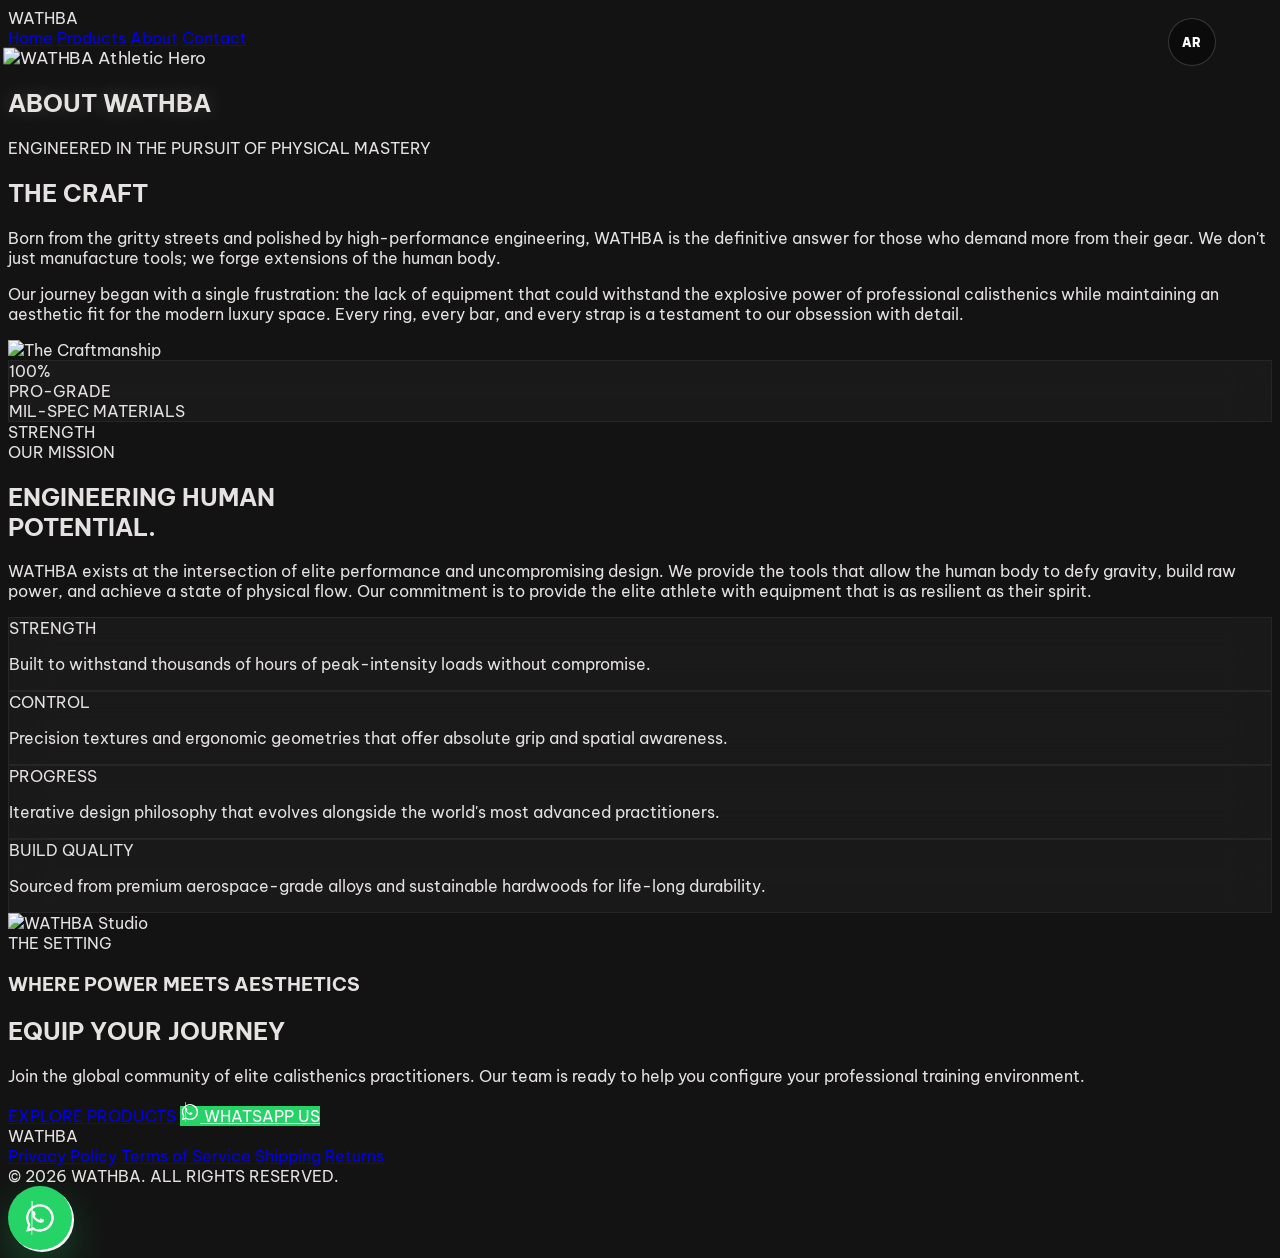
==== about.html @ 5821f899 "Unify navigation language button WhatsApp and mobile menu" ====
<!DOCTYPE html>

<html class="dark" lang="en">

<head>
    <meta charset="utf-8" />
    <meta content="width=device-width, initial-scale=1.0" name="viewport" />
    <title>About WATHBA | Elite Calisthenics Engineering</title>
    <script src="https://cdn.tailwindcss.com?plugins=forms,container-queries"></script>
    <link href="https://fonts.googleapis.com" rel="preconnect" />
    <link crossorigin="" href="https://fonts.gstatic.com" rel="preconnect" />
    <link
        href="https://fonts.googleapis.com/css2?family=Anton&amp;family=Be+Vietnam+Pro:wght@400;500;700&amp;display=swap"
        rel="stylesheet" />
    <link
        href="https://fonts.googleapis.com/css2?family=Material+Symbols+Outlined:wght,FILL@100..700,0..1&amp;display=swap"
        rel="stylesheet" />
    <link
        href="https://fonts.googleapis.com/css2?family=Material+Symbols+Outlined:wght,FILL@100..700,0..1&amp;display=swap"
        rel="stylesheet" />
    <script id="tailwind-config">
        tailwind.config = {
            darkMode: "class",
            theme: {
                extend: {
                    "colors": {
                        "surface-tint": "#c6c6c7",
                        "surface-container": "#20201f",
                        "outline-variant": "#444748",
                        "on-background": "#e5e2e1",
                        "inverse-on-surface": "#313030",
                        "error": "#ffb4ab",
                        "on-surface-variant": "#c4c7c8",
                        "tertiary-fixed": "#66ff8e",
                        "secondary": "#c9c6c5",
                        "primary-fixed-dim": "#c6c6c7",
                        "primary-container": "#e2e2e2",
                        "on-primary-fixed-variant": "#454747",
                        "outline": "#8e9192",
                        "on-primary-fixed": "#1a1c1c",
                        "on-tertiary-fixed": "#002109",
                        "primary": "#ffffff",
                        "on-tertiary": "#003915",
                        "surface-dim": "#131313",
                        "on-primary-container": "#636565",
                        "surface-container-highest": "#353535",
                        "surface-bright": "#393939",
                        "on-secondary-fixed": "#1c1b1b",
                        "surface-container-high": "#2a2a2a",
                        "on-primary": "#2f3131",
                        "on-error": "#690005",
                        "error-container": "#93000a",
                        "surface-container-lowest": "#0e0e0e",
                        "surface": "#131313",
                        "on-secondary-fixed-variant": "#474646",
                        "on-secondary": "#313030",
                        "on-surface": "#e5e2e1",
                        "inverse-surface": "#e5e2e1",
                        "primary-fixed": "#e2e2e2",
                        "on-tertiary-container": "#007433",
                        "tertiary-fixed-dim": "#3de273",
                        "surface-variant": "#353535",
                        "tertiary": "#ffffff",
                        "surface-container-low": "#1c1b1b",
                        "on-secondary-container": "#bab8b7",
                        "secondary-fixed-dim": "#c9c6c5",
                        "on-error-container": "#ffdad6",
                        "secondary-fixed": "#e5e2e1",
                        "on-tertiary-fixed-variant": "#005322",
                        "background": "#131313",
                        "tertiary-container": "#66ff8e",
                        "secondary-container": "#4a4949",
                        "inverse-primary": "#5d5f5f"
                    },
                    "borderRadius": {
                        "DEFAULT": "0.25rem",
                        "lg": "0.5rem",
                        "xl": "0.75rem",
                        "full": "9999px"
                    },
                    "spacing": {
                        "container-max": "1440px",
                        "margin-desktop": "64px",
                        "unit": "8px",
                        "gutter": "24px",
                        "margin-mobile": "20px"
                    },
                    "fontFamily": {
                        "headline-lg": ["Anton"],
                        "display-hero": ["Anton"],
                        "body-md": ["Be Vietnam Pro"],
                        "label-caps": ["Be Vietnam Pro"],
                        "headline-md": ["Anton"],
                        "headline-lg-mobile": ["Anton"],
                        "body-lg": ["Be Vietnam Pro"],
                        "arabic-support": ["Be Vietnam Pro"]
                    },
                    "fontSize": {
                        "headline-lg": ["64px", { "lineHeight": "72px", "letterSpacing": "-0.01em", "fontWeight": "400" }],
                        "display-hero": ["120px", { "lineHeight": "110px", "letterSpacing": "-0.02em", "fontWeight": "400" }],
                        "body-md": ["16px", { "lineHeight": "24px", "fontWeight": "400" }],
                        "label-caps": ["12px", { "lineHeight": "16px", "letterSpacing": "0.1em", "fontWeight": "700" }],
                        "headline-md": ["32px", { "lineHeight": "40px", "letterSpacing": "0em", "fontWeight": "400" }],
                        "headline-lg-mobile": ["48px", { "lineHeight": "52px", "letterSpacing": "-0.01em", "fontWeight": "400" }],
                        "body-lg": ["18px", { "lineHeight": "28px", "fontWeight": "400" }],
                        "arabic-support": ["18px", { "lineHeight": "32px", "fontWeight": "500" }]
                    }
                },
            },
        }
    </script>
    <style>
        .material-symbols-outlined {
            font-variation-settings: 'FILL' 0, 'wght' 400, 'GRAD' 0, 'opsz' 24;
        }

        body {
            background-color: #131313;
            color: #e5e2e1;
            font-family: 'Be Vietnam Pro', sans-serif;
            overflow-x: hidden;
        }

        .glass-panel {
            background: rgba(255, 255, 255, 0.03);
            backdrop-filter: blur(20px);
            border: 1px solid rgba(255, 255, 255, 0.05);
        }

        .text-glow {
            text-shadow: 0 0 20px rgba(255, 255, 255, 0.2);
        }

        .reveal {
            opacity: 0;
            transform: translateY(30px);
            transition: all 0.8s cubic-bezier(0.16, 1, 0.3, 1);
        }

        .reveal.active {
            opacity: 1;
            transform: translateY(0);
        }
    </style>
<!-- WATHBA_GLOBAL_UI_START -->
<style id="wathba-global-ui-fix">
  .wathba-top-tools {
    position: fixed;
    top: 18px;
    right: 64px;
    z-index: 100000;
    display: flex;
    align-items: center;
    gap: 12px;
  }

  .wathba-lang-btn,
  .wathba-menu-toggle {
    min-width: 48px;
    height: 48px;
    border-radius: 999px;
    border: 1px solid rgba(255,255,255,0.18);
    background: rgba(10,10,10,0.78);
    color: #ffffff;
    backdrop-filter: blur(16px);
    display: inline-flex;
    align-items: center;
    justify-content: center;
    font-family: "Be Vietnam Pro", sans-serif;
    font-size: 12px;
    font-weight: 900;
    letter-spacing: 0.1em;
    cursor: pointer;
    transition: 0.25s;
  }

  .wathba-lang-btn:hover,
  .wathba-menu-toggle:hover {
    background: #ffffff;
    color: #000000;
    transform: translateY(-2px);
  }

  .wathba-menu-toggle {
    display: none;
  }

  .wathba-mobile-menu {
    position: fixed;
    top: 82px;
    left: 16px;
    right: 16px;
    z-index: 99999;
    display: none;
    flex-direction: column;
    gap: 8px;
    padding: 16px;
    border-radius: 18px;
    background: rgba(7,7,7,0.96);
    border: 1px solid rgba(255,255,255,0.14);
    backdrop-filter: blur(20px);
    box-shadow: 0 24px 80px rgba(0,0,0,0.45);
  }

  .wathba-mobile-menu.open {
    display: flex;
  }

  .wathba-mobile-menu a {
    padding: 14px 16px;
    border-radius: 12px;
    color: #ffffff;
    text-decoration: none;
    font-family: "Be Vietnam Pro", sans-serif;
    font-weight: 900;
    letter-spacing: 0.12em;
    text-transform: uppercase;
    border: 1px solid rgba(255,255,255,0.08);
  }

  .wathba-mobile-menu a:hover {
    background: #ffffff;
    color: #000000;
  }

  .wathba-wa-svg {
    width: 1.25em;
    height: 1.25em;
    fill: currentColor;
    display: inline-block;
    flex: 0 0 auto;
  }

  a[href*="wa.me"] {
    background: #25D366 !important;
    color: #ffffff !important;
  }

  a[href*="wa.me"]:hover {
    filter: brightness(1.04);
  }

  a.fixed[href*="wa.me"],
  .fixed a[href*="wa.me"] {
    width: 64px !important;
    height: 64px !important;
    min-width: 64px !important;
    padding: 0 !important;
    border-radius: 999px !important;
    display: inline-flex !important;
    align-items: center !important;
    justify-content: center !important;
    box-shadow: 2px 2px 0 #ffffff, 0 18px 45px rgba(37, 211, 102, 0.30) !important;
  }

  a.fixed[href*="wa.me"] .wathba-wa-svg,
  .fixed a[href*="wa.me"] .wathba-wa-svg {
    width: 34px;
    height: 34px;
  }

  @media (max-width: 767px) {
    .wathba-top-tools {
      top: 16px;
      right: 18px;
      gap: 8px;
    }

    .wathba-lang-btn,
    .wathba-menu-toggle {
      min-width: 46px;
      height: 46px;
    }

    .wathba-menu-toggle {
      display: inline-flex;
    }

    nav [class*="px-margin-desktop"],
    header [class*="px-margin-desktop"],
    nav [class*="px-16"],
    header [class*="px-16"] {
      padding-left: 20px !important;
      padding-right: 120px !important;
    }

    nav [class*="text-headline-md"],
    header [class*="text-headline-md"] {
      font-size: 26px !important;
      line-height: 34px !important;
    }

    a.fixed[href*="wa.me"],
    .fixed a[href*="wa.me"] {
      width: 58px !important;
      height: 58px !important;
      min-width: 58px !important;
      right: 18px !important;
      bottom: 18px !important;
    }

    a.fixed[href*="wa.me"] .wathba-wa-svg,
    .fixed a[href*="wa.me"] .wathba-wa-svg {
      width: 31px;
      height: 31px;
    }
  }
</style>
<!-- WATHBA_GLOBAL_UI_END -->
</head>

<body class="bg-background text-on-background selection:bg-primary selection:text-on-primary">
<!-- WATHBA_GLOBAL_UI_START -->
<div class="wathba-top-tools">
  <button class="wathba-lang-btn" type="button">AR</button>
  <button class="wathba-menu-toggle" type="button" aria-label="Open menu">
    <span class="material-symbols-outlined">menu</span>
  </button>
</div>

<div class="wathba-mobile-menu" id="wathbaMobileMenu">
  <a href="index.html">Home</a>
  <a href="products.html">Products</a>
  <a href="about.html">About</a>
  <a href="contact.html">Contact</a>
</div>
<!-- WATHBA_GLOBAL_UI_END -->
    <!-- TopNavBar -->
    <header
        class="fixed top-0 w-full z-50 bg-surface/80 dark:bg-surface/80 backdrop-blur-xl border-b border-outline-variant/10">
        <div class="flex justify-between items-center px-16 h-20 w-full max-w-container-max mx-auto">
            <div class="font-headline-md text-headline-md text-primary tracking-tighter uppercase">WATHBA</div>
            <nav class="hidden md:flex gap-8 items-center">
                <a class="text-on-surface-variant font-medium hover:text-primary transition-colors duration-300"
                    href="index.html">Home</a>
                <a class="text-on-surface-variant font-medium hover:text-primary transition-colors duration-300"
                    href="products.html">Products</a>
                <a class="text-primary font-bold border-b-2 border-primary pb-1 hover:text-primary transition-colors duration-300"
                    href="about.html">About</a>
                <a class="text-on-surface-variant font-medium hover:text-primary transition-colors duration-300"
                    href="contact.html">Contact</a>
            </nav>
            <div class="flex items-center gap-4">
                
            </div>
        </div>
    </header>
    <main class="pt-20">
        <!-- Section 1: Hero -->
        <section class="relative h-screen flex items-center justify-center overflow-hidden">
            <div class="absolute inset-0 z-0">
                <img alt="WATHBA Athletic Hero" class="w-full h-full object-cover grayscale opacity-60 scale-105"
                    data-alt="A high-contrast cinematic photograph of a muscular athlete's hands gripping professional wooden calisthenics rings. The lighting is dramatic and moody, focusing on the tension in the forearms and the texture of the premium wood. The background is a dark, minimalist professional studio with deep shadows and soft highlights, reflecting a luxury sports-tech aesthetic with a monochromatic palette."
                    src="https://lh3.googleusercontent.com/aida-public/[base64]" />
                <div class="absolute inset-0 bg-gradient-to-b from-transparent via-background/40 to-background"></div>
            </div>
            <div class="relative z-10 text-center px-6">
                <h1
                    class="font-display-hero text-display-hero text-primary uppercase leading-none tracking-tighter text-glow reveal">
                    ABOUT WATHBA
                </h1>
                <p
                    class="font-label-caps text-label-caps text-on-surface-variant mt-8 tracking-[0.3em] reveal delay-200">
                    ENGINEERED IN THE PURSUIT OF PHYSICAL MASTERY
                </p>
            </div>
        </section>
        <!-- Section 2: Brand Story -->
        <section class="py-32 px-16 max-w-container-max mx-auto">
            <div class="grid md:grid-cols-12 gap-16 items-center">
                <div class="md:col-span-5 reveal">
                    <h2 class="font-headline-lg text-headline-lg text-primary uppercase mb-8">THE CRAFT</h2>
                    <p class="font-body-lg text-body-lg text-on-surface-variant leading-relaxed">
                        Born from the gritty streets and polished by high-performance engineering, WATHBA is the
                        definitive answer for those who demand more from their gear. We don't just manufacture tools; we
                        forge extensions of the human body.
                    </p>
                    <p class="font-body-md text-body-md text-on-surface-variant mt-6 leading-relaxed opacity-80">
                        Our journey began with a single frustration: the lack of equipment that could withstand the
                        explosive power of professional calisthenics while maintaining an aesthetic fit for the modern
                        luxury space. Every ring, every bar, and every strap is a testament to our obsession with
                        detail.
                    </p>
                </div>
                <div class="md:col-span-7 relative reveal delay-300">
                    <div
                        class="aspect-[4/3] bg-surface-container-low overflow-hidden rounded-xl border border-outline-variant/20">
                        <img alt="The Craftmanship" class="w-full h-full object-cover grayscale"
                            data-alt="An extreme close-up of a high-end calisthenics pull-up bar showing the intricate knurling on the steel surface. The lighting is sharp, highlighting the metallic texture and the precision of the manufacturing. The background is a blurred, dark industrial studio space with a high-key focus on the industrial design and the premium quality of the materials used in WATHBA gear."
                            src="https://lh3.googleusercontent.com/aida-public/[base64]" />
                    </div>
                    <!-- Data Block Overlay -->
                    <div class="absolute -bottom-8 -left-8 glass-panel p-8 rounded-xl reveal delay-500">
                        <div class="font-headline-md text-headline-md text-primary leading-tight">100%<br />PRO-GRADE
                        </div>
                        <div class="font-label-caps text-label-caps text-on-surface-variant mt-2 uppercase">MIL-SPEC
                            MATERIALS</div>
                    </div>
                </div>
            </div>
        </section>
        <!-- Section 3: Mission -->
        <section class="bg-surface-container-lowest py-40 overflow-hidden">
            <div class="max-w-container-max mx-auto px-16 relative">
                <div class="absolute -right-20 top-1/2 -translate-y-1/2 opacity-5 pointer-events-none">
                    <span
                        class="font-display-hero text-display-hero text-primary leading-none select-none">STRENGTH</span>
                </div>
                <div class="max-w-3xl reveal">
                    <span class="font-label-caps text-label-caps text-primary mb-4 block">OUR MISSION</span>
                    <h2 class="font-headline-lg text-headline-lg text-primary uppercase leading-tight mb-12">
                        ENGINEERING HUMAN <br /> POTENTIAL.
                    </h2>
                    <div class="h-1 w-24 bg-primary mb-12"></div>
                    <p class="font-body-lg text-body-lg text-on-surface leading-loose">
                        WATHBA exists at the intersection of elite performance and uncompromising design. We provide the
                        tools that allow the human body to defy gravity, build raw power, and achieve a state of
                        physical flow. Our commitment is to provide the elite athlete with equipment that is as
                        resilient as their spirit.
                    </p>
                </div>
            </div>
        </section>
        <!-- Section 4: Core Values -->
        <section class="py-32 px-16 max-w-container-max mx-auto">
            <div class="grid grid-cols-1 md:grid-cols-2 lg:grid-cols-4 gap-6">
                <!-- Strength -->
                <div class="glass-panel p-10 flex flex-col justify-between min-h-[320px] reveal">
                    <div class="font-headline-md text-headline-md text-primary uppercase">STRENGTH</div>
                    <p class="font-body-md text-body-md text-on-surface-variant">Built to withstand thousands of hours
                        of peak-intensity loads without compromise.</p>
                </div>
                <!-- Control -->
                <div class="glass-panel p-10 flex flex-col justify-between min-h-[320px] reveal delay-100">
                    <div class="font-headline-md text-headline-md text-primary uppercase">CONTROL</div>
                    <p class="font-body-md text-body-md text-on-surface-variant">Precision textures and ergonomic
                        geometries that offer absolute grip and spatial awareness.</p>
                </div>
                <!-- Progress -->
                <div class="glass-panel p-10 flex flex-col justify-between min-h-[320px] reveal delay-200">
                    <div class="font-headline-md text-headline-md text-primary uppercase">PROGRESS</div>
                    <p class="font-body-md text-body-md text-on-surface-variant">Iterative design philosophy that
                        evolves alongside the world's most advanced practitioners.</p>
                </div>
                <!-- Build Quality -->
                <div class="glass-panel p-10 flex flex-col justify-between min-h-[320px] reveal delay-300">
                    <div class="font-headline-md text-headline-md text-primary uppercase">BUILD QUALITY</div>
                    <p class="font-body-md text-body-md text-on-surface-variant">Sourced from premium aerospace-grade
                        alloys and sustainable hardwoods for life-long durability.</p>
                </div>
            </div>
        </section>
        <!-- Section 5: Visual Showcase -->
        <section class="relative py-20 px-4 md:px-0 reveal">
            <div class="w-full aspect-[21/9] overflow-hidden">
                <img alt="WATHBA Studio" class="w-full h-full object-cover grayscale brightness-50"
                    data-alt="A wide-angle editorial shot of a luxury minimalist home gym featuring WATHBA equipment. The space is constructed from raw concrete and dark wood, with floor-to-ceiling windows showing a moody cityscape at dusk. The equipment is perfectly arranged, caught in soft top-down spotlighting that creates deep shadows. The overall vibe is high-fashion, athletic, and extremely premium."
                    src="https://lh3.googleusercontent.com/aida-public/[base64]" />
                <div class="absolute inset-0 flex items-center justify-center">
                    <div class="text-center px-4">
                        <div class="font-label-caps text-label-caps text-primary tracking-[0.5em] mb-4">THE SETTING
                        </div>
                        <h3 class="font-headline-lg text-headline-lg text-primary uppercase">WHERE POWER MEETS
                            AESTHETICS</h3>
                    </div>
                </div>
            </div>
        </section>
        <!-- Section 6: Final CTA -->
        <section class="py-40 px-16 text-center max-w-container-max mx-auto reveal">
            <h2 class="font-headline-lg text-headline-lg text-primary uppercase mb-6">EQUIP YOUR JOURNEY</h2>
            <p class="font-body-lg text-body-lg text-on-surface-variant mb-12 max-w-2xl mx-auto">
                Join the global community of elite calisthenics practitioners. Our team is ready to help you configure
                your professional training environment.
            </p>
            <div class="flex flex-col md:flex-row justify-center gap-6">
                <a class="bg-primary text-on-primary font-headline-md text-label-caps py-6 px-12 rounded-full uppercase transition-all hover:scale-105 active:scale-95 flex items-center justify-center gap-3"
                    href="#">
                    EXPLORE PRODUCTS
                </a>
                <a class="bg-[#25D366] text-white font-headline-md text-label-caps py-6 px-12 rounded-full uppercase transition-all hover:scale-105 active:scale-95 flex items-center justify-center gap-3"
                    href="https://wa.me/962791752349">
                    <svg class="wathba-wa-svg" viewBox="0 0 32 32" aria-hidden="true">
  <path d="M16.02 3C8.84 3 3 8.82 3 15.98c0 2.29.6 4.53 1.74 6.5L3 29l6.68-1.75c1.9 1.04 4.04 1.59 6.34 1.59h.01C23.2 28.84 29 23.02 29 15.86 29 8.82 23.19 3 16.02 3Zm0 23.64c-2.04 0-4.03-.55-5.77-1.58l-.41-.24-3.96 1.04 1.06-3.86-.27-.4a10.72 10.72 0 0 1-1.65-5.72c0-5.93 4.84-10.76 10.8-10.76 2.88 0 5.59 1.12 7.62 3.15a10.68 10.68 0 0 1 3.17 7.61c0 5.94-4.83 10.76-10.79 10.76Z"/>
  <path d="M19.11 17.29c-.29-.14-1.7-.84-1.96-.93-.26-.1-.45-.14-.64.14-.19.29-.74.93-.91 1.12-.17.19-.33.21-.62.07-.29-.14-1.21-.45-2.31-1.43-.85-.76-1.43-1.7-1.6-1.99-.17-.29-.02-.45.13-.59.13-.13.29-.33.43-.5.14-.17.19-.29.29-.48.1-.19.05-.36-.02-.5-.07-.14-.64-1.55-.88-2.12-.23-.56-.47-.48-.64-.49h-.55c-.19 0-.5.07-.76.36-.26.29-1 98-1 2.39s1.03 2.78 1.17 2.97c.14.19 2.03 3.1 4.92 4.35.69.3 1.23.48 1.65.61.69.22 1.32.19 1.82.12.56-.08 1.7-.69 1.94-1.36.24-.67.24-1.24.17-1.36-.07-.12-.26-.19-.55-.33Z"/>
</svg>
                    WHATSAPP US
                </a>
            </div>
        </section>
    </main>
    <!-- Footer -->
    <footer class="w-full border-t border-outline-variant bg-surface-container-lowest dark:bg-surface-container-lowest">
        <div class="flex flex-col items-center py-20 px-16 w-full max-w-container-max mx-auto space-y-12">
            <div class="font-headline-lg text-headline-lg text-primary uppercase">WATHBA</div>
            <div class="flex flex-wrap justify-center gap-10">
                <a class="text-on-surface-variant font-label-caps hover:text-primary transition-all active:underline uppercase"
                    href="#">Privacy Policy</a>
                <a class="text-on-surface-variant font-label-caps hover:text-primary transition-all active:underline uppercase"
                    href="#">Terms of Service</a>
                <a class="text-on-surface-variant font-label-caps hover:text-primary transition-all active:underline uppercase"
                    href="#">Shipping</a>
                <a class="text-on-surface-variant font-label-caps hover:text-primary transition-all active:underline uppercase"
                    href="#">Returns</a>
            </div>
            <div class="font-body-md text-body-md text-on-surface-variant opacity-50">
                © 2026 WATHBA. ALL RIGHTS RESERVED.
            </div>
        </div>
    </footer>
    <!-- BottomNavBar (Floating WhatsApp FAB) -->
    <div class="fixed bottom-8 right-8 z-50 flex justify-end items-center">
        <a class="bg-[#25D366] text-white p-4 rounded-full flex items-center justify-center shadow-[2px_2px_0px_white] hover:scale-110 active:scale-90 transition-all duration-200"
            href="https://wa.me/962791752349" title="Order via WhatsApp">
            <svg class="wathba-wa-svg" viewBox="0 0 32 32" aria-hidden="true">
  <path d="M16.02 3C8.84 3 3 8.82 3 15.98c0 2.29.6 4.53 1.74 6.5L3 29l6.68-1.75c1.9 1.04 4.04 1.59 6.34 1.59h.01C23.2 28.84 29 23.02 29 15.86 29 8.82 23.19 3 16.02 3Zm0 23.64c-2.04 0-4.03-.55-5.77-1.58l-.41-.24-3.96 1.04 1.06-3.86-.27-.4a10.72 10.72 0 0 1-1.65-5.72c0-5.93 4.84-10.76 10.8-10.76 2.88 0 5.59 1.12 7.62 3.15a10.68 10.68 0 0 1 3.17 7.61c0 5.94-4.83 10.76-10.79 10.76Z"/>
  <path d="M19.11 17.29c-.29-.14-1.7-.84-1.96-.93-.26-.1-.45-.14-.64.14-.19.29-.74.93-.91 1.12-.17.19-.33.21-.62.07-.29-.14-1.21-.45-2.31-1.43-.85-.76-1.43-1.7-1.6-1.99-.17-.29-.02-.45.13-.59.13-.13.29-.33.43-.5.14-.17.19-.29.29-.48.1-.19.05-.36-.02-.5-.07-.14-.64-1.55-.88-2.12-.23-.56-.47-.48-.64-.49h-.55c-.19 0-.5.07-.76.36-.26.29-1 98-1 2.39s1.03 2.78 1.17 2.97c.14.19 2.03 3.1 4.92 4.35.69.3 1.23.48 1.65.61.69.22 1.32.19 1.82.12.56-.08 1.7-.69 1.94-1.36.24-.67.24-1.24.17-1.36-.07-.12-.26-.19-.55-.33Z"/>
</svg>
        </a>
    </div>
    <script>
        // Micro-interactions and Scroll Reveal
        const observerOptions = {
            threshold: 0.1
        };

        const observer = new IntersectionObserver((entries) => {
            entries.forEach(entry => {
                if (entry.isIntersecting) {
                    entry.target.classList.add('active');
                }
            });
        }, observerOptions);

        document.querySelectorAll('.reveal').forEach(el => {
            observer.observe(el);
        });

        // Parallax effect for hero
        window.addEventListener('scroll', () => {
            const scrolled = window.pageYOffset;
            const heroImage = document.querySelector('section img');
            if (heroImage) {
                heroImage.style.transform = `translateY(${scrolled * 0.1}px) scale(1.05)`;
            }
        });
    </script>
<!-- WATHBA_GLOBAL_UI_START -->
<script id="wathba-global-ui-js">
  (function () {
    const phone = "962791752349";
    const menu = document.getElementById("wathbaMobileMenu");
    const menuBtn = document.querySelector(".wathba-menu-toggle");
    const langButtons = document.querySelectorAll(".wathba-lang-btn");

    function applyLang(lang) {
      localStorage.setItem("wathbaLang", lang);
      document.documentElement.lang = lang;
      document.documentElement.dir = lang === "ar" ? "rtl" : "ltr";
      langButtons.forEach((btn) => {
        btn.textContent = lang === "ar" ? "EN" : "AR";
      });
    }

    applyLang(localStorage.getItem("wathbaLang") || "en");

    langButtons.forEach((btn) => {
      btn.addEventListener("click", () => {
        const current = localStorage.getItem("wathbaLang") || "en";
        applyLang(current === "en" ? "ar" : "en");
      });
    });

    if (menuBtn && menu) {
      menuBtn.addEventListener("click", () => {
        menu.classList.toggle("open");
      });

      menu.querySelectorAll("a").forEach((link) => {
        link.addEventListener("click", () => menu.classList.remove("open"));
      });
    }

    document.querySelectorAll('a[href="#"]').forEach((link) => {
      const text = link.textContent.toLowerCase();
      if (text.includes("whatsapp") || text.includes("order") || text.includes("chat")) {
        link.href = "https://wa.me/" + phone;
        link.target = "_blank";
      }

      if (text.includes("browse products") || text.includes("explore products")) {
        link.href = "products.html";
      }
    });

    document.querySelectorAll("button").forEach((button) => {
      const text = button.textContent.toLowerCase();

      if (text.includes("whatsapp") || text.includes("order via whatsapp")) {
        button.addEventListener("click", () => {
          window.open("https://wa.me/" + phone, "_blank");
        });
      }

      if (text.includes("browse products") || text.includes("explore products")) {
        button.addEventListener("click", () => {
          window.location.href = "products.html";
        });
      }
    });
  })();
</script>
<!-- WATHBA_GLOBAL_UI_END -->
</body>

</html>
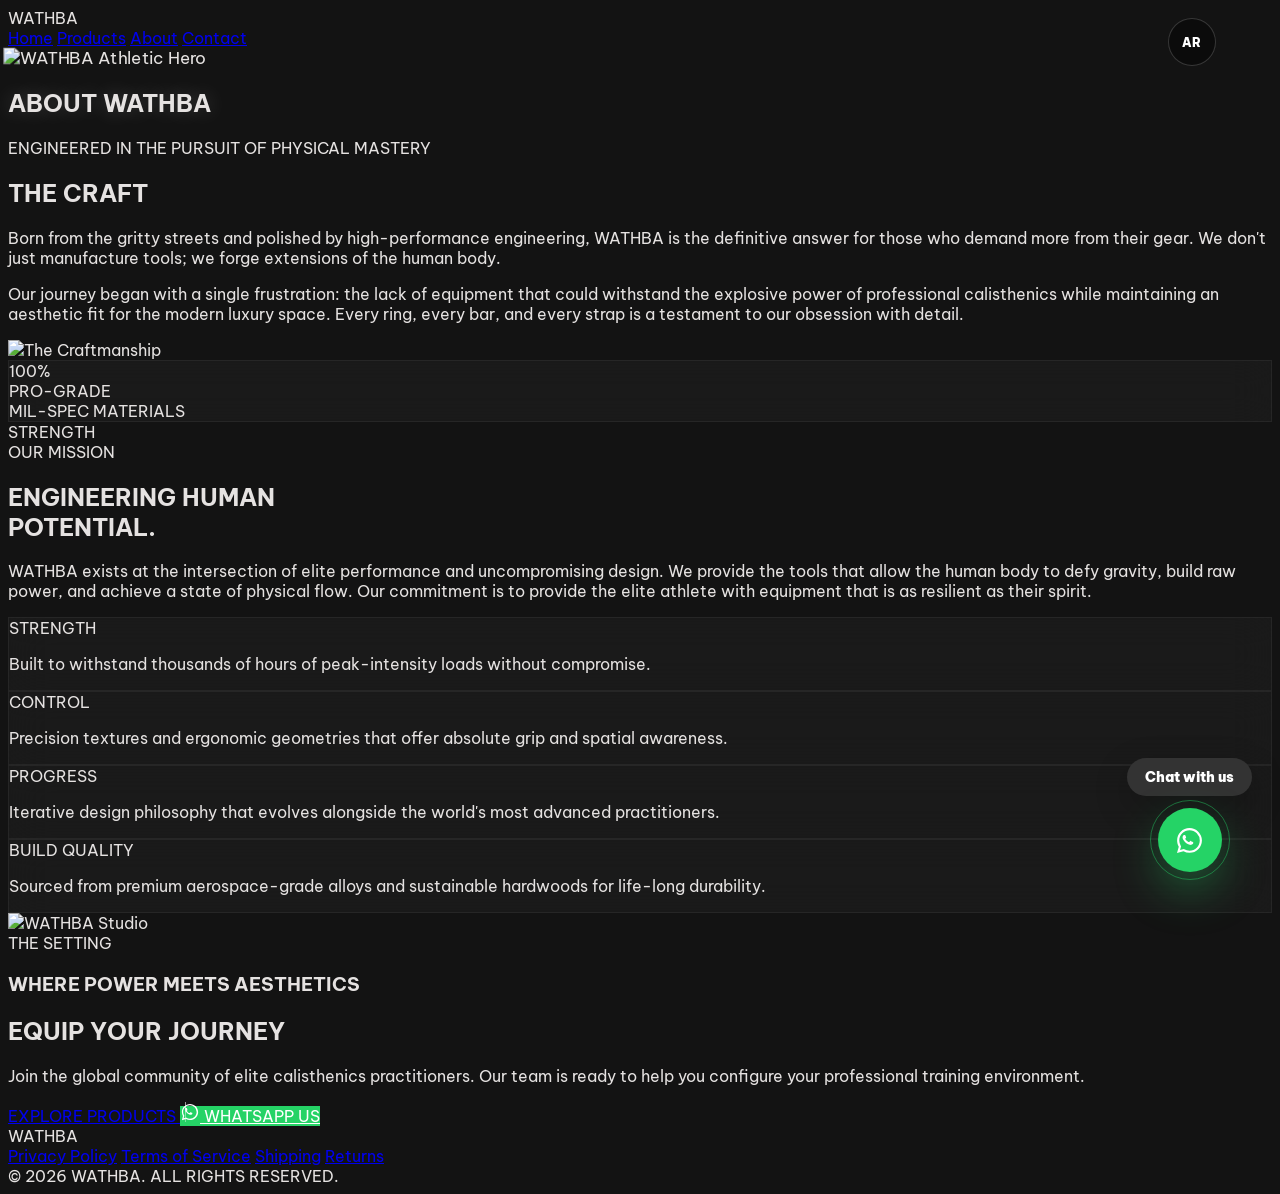
==== commit a27cc578: "Fix home hero spacing and unify WhatsApp language mobile menu" ====
--- a/about.html
+++ b/about.html
@@ -142,8 +142,25 @@
             transform: translateY(0);
         }
     </style>
+
 <!-- WATHBA_GLOBAL_UI_START -->
 <style id="wathba-global-ui-fix">
+  /* ????? ???? ?????? ?? ???? ????? */
+  body:has(#home) main {
+    padding-top: 80px !important;
+  }
+
+  body:has(#home) #home {
+    min-height: calc(100vh - 80px) !important;
+    padding-top: 30px !important;
+    padding-bottom: 60px !important;
+  }
+
+  body:has(#home) #home > .grid {
+    align-items: center !important;
+  }
+
+  /* ?? ????? ??????? */
   .wathba-top-tools {
     position: fixed;
     top: 18px;
@@ -152,6 +169,7 @@
     display: flex;
     align-items: center;
     gap: 12px;
+    direction: ltr !important;
   }
 
   .wathba-lang-btn,
@@ -223,6 +241,86 @@
     color: #000000;
   }
 
+  /* ????? ????? ?????? ??????? ??????? ??? */
+  body > a.fixed[href*="wa.me"],
+  main > a.fixed[href*="wa.me"],
+  body > div.fixed a[href*="wa.me"],
+  main > div.fixed a[href*="wa.me"] {
+    display: none !important;
+  }
+
+  /* ?? ?????? ?????? ??? ????? */
+  .whatsapp-widget {
+    position: fixed;
+    right: 28px;
+    bottom: 28px;
+    z-index: 100000;
+    display: flex;
+    flex-direction: column;
+    align-items: center;
+    gap: 12px;
+    direction: rtl;
+  }
+
+  .whatsapp-label {
+    background: #333333;
+    color: #ffffff;
+    padding: 10px 18px;
+    border-radius: 999px;
+    font-family: "Be Vietnam Pro", sans-serif;
+    font-size: 14px;
+    font-weight: 900;
+    box-shadow: 0 12px 35px rgba(0,0,0,0.22);
+    white-space: nowrap;
+  }
+
+  .whatsapp-float {
+    position: relative;
+    width: 64px;
+    height: 64px;
+    border-radius: 50%;
+    background: #25D366 !important;
+    display: flex;
+    align-items: center;
+    justify-content: center;
+    color: #ffffff !important;
+    box-shadow: 0 18px 45px rgba(37, 211, 102, 0.35);
+    transition: 0.25s;
+  }
+
+  .whatsapp-float:hover {
+    transform: translateY(-4px) scale(1.04);
+  }
+
+  .whatsapp-pulse {
+    position: absolute;
+    inset: -8px;
+    border-radius: 50%;
+    border: 1px solid rgba(37, 211, 102, 0.45);
+    animation: whatsappPulse 1.8s infinite;
+  }
+
+  .whatsapp-float svg {
+    width: 31px;
+    height: 31px;
+    fill: #ffffff;
+    position: relative;
+    z-index: 2;
+  }
+
+  @keyframes whatsappPulse {
+    0% {
+      transform: scale(0.95);
+      opacity: 0.8;
+    }
+
+    100% {
+      transform: scale(1.25);
+      opacity: 0;
+    }
+  }
+
+  /* ????? ?????? ?????? ???? ????? ???????? ??????? */
   .wathba-wa-svg {
     width: 1.25em;
     height: 1.25em;
@@ -236,30 +334,17 @@
     color: #ffffff !important;
   }
 
-  a[href*="wa.me"]:hover {
-    filter: brightness(1.04);
-  }
-
-  a.fixed[href*="wa.me"],
-  .fixed a[href*="wa.me"] {
-    width: 64px !important;
-    height: 64px !important;
-    min-width: 64px !important;
-    padding: 0 !important;
-    border-radius: 999px !important;
-    display: inline-flex !important;
-    align-items: center !important;
-    justify-content: center !important;
-    box-shadow: 2px 2px 0 #ffffff, 0 18px 45px rgba(37, 211, 102, 0.30) !important;
-  }
-
-  a.fixed[href*="wa.me"] .wathba-wa-svg,
-  .fixed a[href*="wa.me"] .wathba-wa-svg {
-    width: 34px;
-    height: 34px;
-  }
-
   @media (max-width: 767px) {
+    body:has(#home) main {
+      padding-top: 80px !important;
+    }
+
+    body:has(#home) #home {
+      min-height: auto !important;
+      padding-top: 36px !important;
+      padding-bottom: 70px !important;
+    }
+
     .wathba-top-tools {
       top: 16px;
       right: 18px;
@@ -281,7 +366,7 @@
     nav [class*="px-16"],
     header [class*="px-16"] {
       padding-left: 20px !important;
-      padding-right: 120px !important;
+      padding-right: 126px !important;
     }
 
     nav [class*="text-headline-md"],
@@ -290,19 +375,24 @@
       line-height: 34px !important;
     }
 
-    a.fixed[href*="wa.me"],
-    .fixed a[href*="wa.me"] {
-      width: 58px !important;
-      height: 58px !important;
-      min-width: 58px !important;
-      right: 18px !important;
-      bottom: 18px !important;
-    }
-
-    a.fixed[href*="wa.me"] .wathba-wa-svg,
-    .fixed a[href*="wa.me"] .wathba-wa-svg {
-      width: 31px;
-      height: 31px;
+    .whatsapp-widget {
+      right: 18px;
+      bottom: 18px;
+      gap: 10px;
+    }
+
+    .whatsapp-label {
+      display: none;
+    }
+
+    .whatsapp-float {
+      width: 58px;
+      height: 58px;
+    }
+
+    .whatsapp-float svg {
+      width: 29px;
+      height: 29px;
     }
   }
 </style>
@@ -324,7 +414,10 @@
   <a href="about.html">About</a>
   <a href="contact.html">Contact</a>
 </div>
+
+<div id="sharedWhatsApp"></div>
 <!-- WATHBA_GLOBAL_UI_END -->
+
     <!-- TopNavBar -->
     <header
         class="fixed top-0 w-full z-50 bg-surface/80 dark:bg-surface/80 backdrop-blur-xl border-b border-outline-variant/10">
@@ -545,47 +638,90 @@
             }
         });
     </script>
+
 <!-- WATHBA_GLOBAL_UI_START -->
 <script id="wathba-global-ui-js">
   (function () {
     const phone = "962791752349";
-    const menu = document.getElementById("wathbaMobileMenu");
+
+    const waSvg = `
+      <svg xmlns="http://www.w3.org/2000/svg" viewBox="0 0 32 32" aria-hidden="true">
+        <path d="M19.11 17.27c-.27-.13-1.58-.78-1.82-.87-.24-.09-.41-.13-.59.14-.18.27-.68.87-.84 1.04-.15.18-.31.2-.58.07-.27-.13-1.12-.41-2.13-1.3-.79-.7-1.32-1.57-1.47-1.84-.15-.27-.02-.42.11-.55.11-.11.27-.29.41-.43.14-.15.18-.25.27-.43.09-.18.05-.34-.02-.48-.07-.13-.59-1.43-.81-1.96-.21-.5-.43-.43-.59-.44h-.5c-.18 0-.48.07-.73.34-.25.27-.96.94-.96 2.29s.98 2.65 1.11 2.83c.14.18 1.92 2.93 4.65 4.11.65.28 1.16.45 1.56.58.66.21 1.26.18 1.73.11.53-.08 1.58-.65 1.8-1.27.22-.63.22-1.16.15-1.27-.06-.12-.24-.18-.5-.31z"></path>
+        <path d="M16.02 3.2c-7.07 0-12.8 5.72-12.8 12.77 0 2.25.59 4.45 1.71 6.39L3.1 28.8l6.63-1.73a12.8 12.8 0 0 0 6.29 1.69h.01c7.06 0 12.79-5.72 12.79-12.77 0-3.42-1.34-6.63-3.79-9.04A12.76 12.76 0 0 0 16.02 3.2zm0 23.39h-.01a10.62 10.62 0 0 1-5.41-1.49l-.39-.23-3.94 1.03 1.05-3.84-.25-.4a10.55 10.55 0 0 1-1.63-5.61c0-5.84 4.76-10.59 10.6-10.59 2.82 0 5.47 1.09 7.47 3.08a10.5 10.5 0 0 1 3.11 7.51c0 5.84-4.76 10.59-10.6 10.59z"></path>
+      </svg>
+    `;
+
+    const mobileMenu = document.getElementById("wathbaMobileMenu");
     const menuBtn = document.querySelector(".wathba-menu-toggle");
-    const langButtons = document.querySelectorAll(".wathba-lang-btn");
+    const langBtn = document.querySelector(".wathba-lang-btn");
+
+    function getLang() {
+      return localStorage.getItem("wathbaLang") || "en";
+    }
 
     function applyLang(lang) {
       localStorage.setItem("wathbaLang", lang);
+
+      // ???: ?? ???? dir ???? ??? ?? ???? ????? Stitch
       document.documentElement.lang = lang;
-      document.documentElement.dir = lang === "ar" ? "rtl" : "ltr";
-      langButtons.forEach((btn) => {
-        btn.textContent = lang === "ar" ? "EN" : "AR";
+      document.documentElement.dir = "ltr";
+
+      if (langBtn) {
+        langBtn.textContent = lang === "ar" ? "EN" : "AR";
+      }
+
+      renderWhatsAppWidget();
+    }
+
+    function renderWhatsAppWidget() {
+      const lang = getLang();
+      const host = document.getElementById("sharedWhatsApp");
+      if (!host) return;
+
+      const label = lang === "ar" ? "??????" : "Chat with us";
+      const message = lang === "ar"
+        ? "?????? ???? ????????? ?? ?????? WATHBA"
+        : "Hello, I want to ask about WATHBA products";
+
+      host.innerHTML = `
+        <div class="whatsapp-widget">
+          <div class="whatsapp-label">${label}</div>
+          <a href="https://wa.me/${phone}?text=${encodeURIComponent(message)}"
+             class="whatsapp-float"
+             target="_blank"
+             rel="noopener noreferrer"
+             aria-label="WhatsApp">
+            <span class="whatsapp-pulse"></span>
+            ${waSvg}
+          </a>
+        </div>
+      `;
+    }
+
+    if (langBtn) {
+      langBtn.addEventListener("click", () => {
+        const nextLang = getLang() === "en" ? "ar" : "en";
+        applyLang(nextLang);
       });
     }
 
-    applyLang(localStorage.getItem("wathbaLang") || "en");
-
-    langButtons.forEach((btn) => {
-      btn.addEventListener("click", () => {
-        const current = localStorage.getItem("wathbaLang") || "en";
-        applyLang(current === "en" ? "ar" : "en");
+    if (menuBtn && mobileMenu) {
+      menuBtn.addEventListener("click", () => {
+        mobileMenu.classList.toggle("open");
       });
-    });
-
-    if (menuBtn && menu) {
-      menuBtn.addEventListener("click", () => {
-        menu.classList.toggle("open");
-      });
-
-      menu.querySelectorAll("a").forEach((link) => {
-        link.addEventListener("click", () => menu.classList.remove("open"));
+
+      mobileMenu.querySelectorAll("a").forEach((link) => {
+        link.addEventListener("click", () => mobileMenu.classList.remove("open"));
       });
     }
 
     document.querySelectorAll('a[href="#"]').forEach((link) => {
       const text = link.textContent.toLowerCase();
+
       if (text.includes("whatsapp") || text.includes("order") || text.includes("chat")) {
         link.href = "https://wa.me/" + phone;
         link.target = "_blank";
+        link.rel = "noopener noreferrer";
       }
 
       if (text.includes("browse products") || text.includes("explore products")) {
@@ -593,21 +729,33 @@
       }
     });
 
+    document.querySelectorAll('a[href*="wa.me"]').forEach((link) => {
+      link.href = link.href.replace(/wa\.me\/[^?"]+/, "wa.me/" + phone);
+
+      link.querySelectorAll(".material-symbols-outlined").forEach((icon) => {
+        if (icon.textContent.trim() === "chat") {
+          icon.outerHTML = `<span class="wathba-wa-svg">${waSvg}</span>`;
+        }
+      });
+    });
+
     document.querySelectorAll("button").forEach((button) => {
       const text = button.textContent.toLowerCase();
+
+      if (text.includes("browse products") || text.includes("explore products")) {
+        button.addEventListener("click", () => {
+          window.location.href = "products.html";
+        });
+      }
 
       if (text.includes("whatsapp") || text.includes("order via whatsapp")) {
         button.addEventListener("click", () => {
           window.open("https://wa.me/" + phone, "_blank");
         });
       }
-
-      if (text.includes("browse products") || text.includes("explore products")) {
-        button.addEventListener("click", () => {
-          window.location.href = "products.html";
-        });
-      }
     });
+
+    applyLang(getLang());
   })();
 </script>
 <!-- WATHBA_GLOBAL_UI_END -->
@@ -615,3 +763,4 @@
 
 </html>
 
+
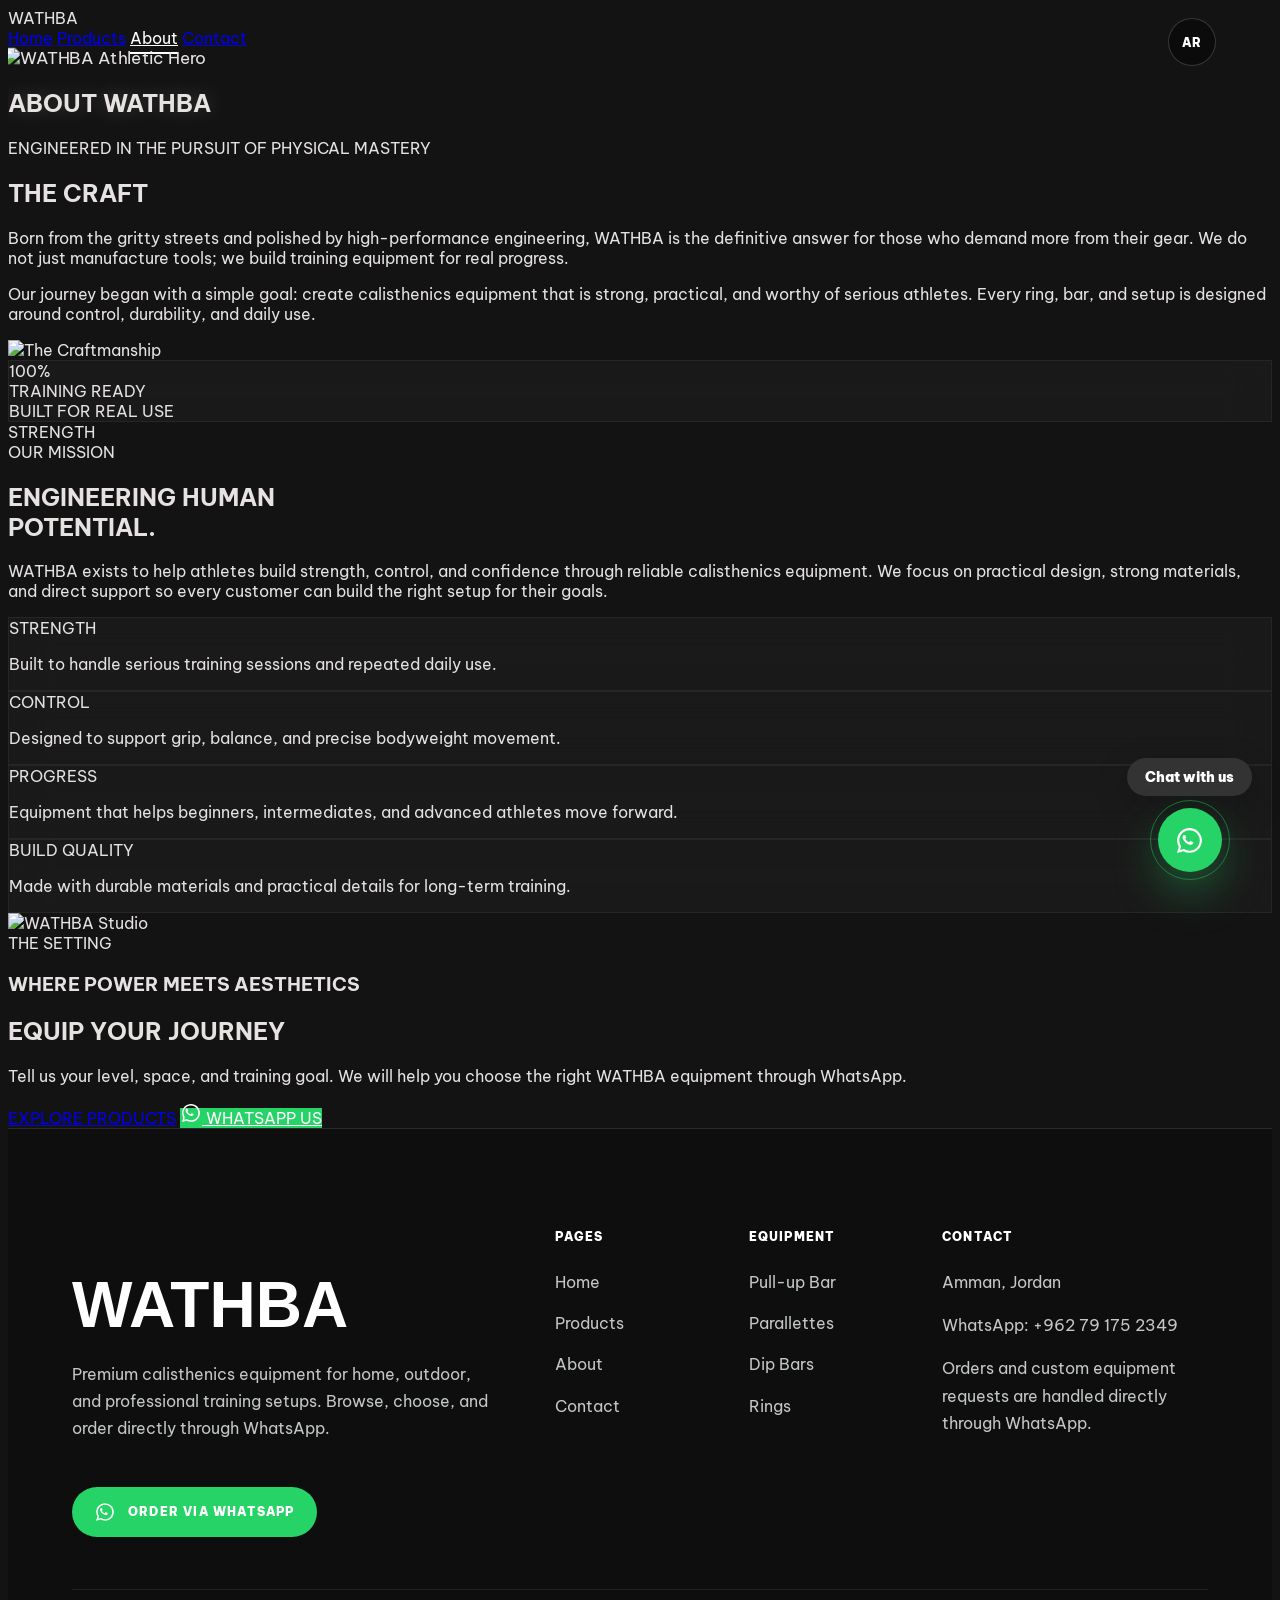
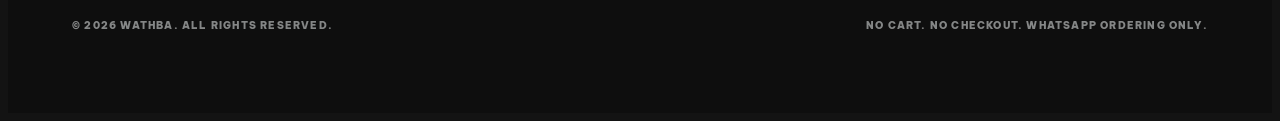
==== commit 84b900da: "add arbic lungage" ====
--- a/about.html
+++ b/about.html
@@ -3,764 +3,529 @@
 <html class="dark" lang="en">
 
 <head>
-    <meta charset="utf-8" />
-    <meta content="width=device-width, initial-scale=1.0" name="viewport" />
-    <title>About WATHBA | Elite Calisthenics Engineering</title>
-    <script src="https://cdn.tailwindcss.com?plugins=forms,container-queries"></script>
-    <link href="https://fonts.googleapis.com" rel="preconnect" />
-    <link crossorigin="" href="https://fonts.gstatic.com" rel="preconnect" />
-    <link
-        href="https://fonts.googleapis.com/css2?family=Anton&amp;family=Be+Vietnam+Pro:wght@400;500;700&amp;display=swap"
-        rel="stylesheet" />
-    <link
-        href="https://fonts.googleapis.com/css2?family=Material+Symbols+Outlined:wght,FILL@100..700,0..1&amp;display=swap"
-        rel="stylesheet" />
-    <link
-        href="https://fonts.googleapis.com/css2?family=Material+Symbols+Outlined:wght,FILL@100..700,0..1&amp;display=swap"
-        rel="stylesheet" />
-    <script id="tailwind-config">
-        tailwind.config = {
-            darkMode: "class",
-            theme: {
-                extend: {
-                    "colors": {
-                        "surface-tint": "#c6c6c7",
-                        "surface-container": "#20201f",
-                        "outline-variant": "#444748",
-                        "on-background": "#e5e2e1",
-                        "inverse-on-surface": "#313030",
-                        "error": "#ffb4ab",
-                        "on-surface-variant": "#c4c7c8",
-                        "tertiary-fixed": "#66ff8e",
-                        "secondary": "#c9c6c5",
-                        "primary-fixed-dim": "#c6c6c7",
-                        "primary-container": "#e2e2e2",
-                        "on-primary-fixed-variant": "#454747",
-                        "outline": "#8e9192",
-                        "on-primary-fixed": "#1a1c1c",
-                        "on-tertiary-fixed": "#002109",
-                        "primary": "#ffffff",
-                        "on-tertiary": "#003915",
-                        "surface-dim": "#131313",
-                        "on-primary-container": "#636565",
-                        "surface-container-highest": "#353535",
-                        "surface-bright": "#393939",
-                        "on-secondary-fixed": "#1c1b1b",
-                        "surface-container-high": "#2a2a2a",
-                        "on-primary": "#2f3131",
-                        "on-error": "#690005",
-                        "error-container": "#93000a",
-                        "surface-container-lowest": "#0e0e0e",
-                        "surface": "#131313",
-                        "on-secondary-fixed-variant": "#474646",
-                        "on-secondary": "#313030",
-                        "on-surface": "#e5e2e1",
-                        "inverse-surface": "#e5e2e1",
-                        "primary-fixed": "#e2e2e2",
-                        "on-tertiary-container": "#007433",
-                        "tertiary-fixed-dim": "#3de273",
-                        "surface-variant": "#353535",
-                        "tertiary": "#ffffff",
-                        "surface-container-low": "#1c1b1b",
-                        "on-secondary-container": "#bab8b7",
-                        "secondary-fixed-dim": "#c9c6c5",
-                        "on-error-container": "#ffdad6",
-                        "secondary-fixed": "#e5e2e1",
-                        "on-tertiary-fixed-variant": "#005322",
-                        "background": "#131313",
-                        "tertiary-container": "#66ff8e",
-                        "secondary-container": "#4a4949",
-                        "inverse-primary": "#5d5f5f"
-                    },
-                    "borderRadius": {
-                        "DEFAULT": "0.25rem",
-                        "lg": "0.5rem",
-                        "xl": "0.75rem",
-                        "full": "9999px"
-                    },
-                    "spacing": {
-                        "container-max": "1440px",
-                        "margin-desktop": "64px",
-                        "unit": "8px",
-                        "gutter": "24px",
-                        "margin-mobile": "20px"
-                    },
-                    "fontFamily": {
-                        "headline-lg": ["Anton"],
-                        "display-hero": ["Anton"],
-                        "body-md": ["Be Vietnam Pro"],
-                        "label-caps": ["Be Vietnam Pro"],
-                        "headline-md": ["Anton"],
-                        "headline-lg-mobile": ["Anton"],
-                        "body-lg": ["Be Vietnam Pro"],
-                        "arabic-support": ["Be Vietnam Pro"]
-                    },
-                    "fontSize": {
-                        "headline-lg": ["64px", { "lineHeight": "72px", "letterSpacing": "-0.01em", "fontWeight": "400" }],
-                        "display-hero": ["120px", { "lineHeight": "110px", "letterSpacing": "-0.02em", "fontWeight": "400" }],
-                        "body-md": ["16px", { "lineHeight": "24px", "fontWeight": "400" }],
-                        "label-caps": ["12px", { "lineHeight": "16px", "letterSpacing": "0.1em", "fontWeight": "700" }],
-                        "headline-md": ["32px", { "lineHeight": "40px", "letterSpacing": "0em", "fontWeight": "400" }],
-                        "headline-lg-mobile": ["48px", { "lineHeight": "52px", "letterSpacing": "-0.01em", "fontWeight": "400" }],
-                        "body-lg": ["18px", { "lineHeight": "28px", "fontWeight": "400" }],
-                        "arabic-support": ["18px", { "lineHeight": "32px", "fontWeight": "500" }]
-                    }
-                },
-            },
+  <meta charset="utf-8" />
+  <meta content="width=device-width, initial-scale=1.0" name="viewport" />
+  <title>About WATHBA | Elite Calisthenics Engineering</title>
+  <script src="https://cdn.tailwindcss.com?plugins=forms,container-queries"></script>
+  <link href="https://fonts.googleapis.com" rel="preconnect" />
+  <link crossorigin="" href="https://fonts.gstatic.com" rel="preconnect" />
+  <link
+    href="https://fonts.googleapis.com/css2?family=Anton&amp;family=Be+Vietnam+Pro:wght@400;500;700&amp;display=swap"
+    rel="stylesheet" />
+  <link
+    href="https://fonts.googleapis.com/css2?family=Material+Symbols+Outlined:wght,FILL@100..700,0..1&amp;display=swap"
+    rel="stylesheet" />
+  <link
+    href="https://fonts.googleapis.com/css2?family=Material+Symbols+Outlined:wght,FILL@100..700,0..1&amp;display=swap"
+    rel="stylesheet" />
+  <script id="tailwind-config">
+    tailwind.config = {
+      darkMode: "class",
+      theme: {
+        extend: {
+          "colors": {
+            "surface-tint": "#c6c6c7",
+            "surface-container": "#20201f",
+            "outline-variant": "#444748",
+            "on-background": "#e5e2e1",
+            "inverse-on-surface": "#313030",
+            "error": "#ffb4ab",
+            "on-surface-variant": "#c4c7c8",
+            "tertiary-fixed": "#66ff8e",
+            "secondary": "#c9c6c5",
+            "primary-fixed-dim": "#c6c6c7",
+            "primary-container": "#e2e2e2",
+            "on-primary-fixed-variant": "#454747",
+            "outline": "#8e9192",
+            "on-primary-fixed": "#1a1c1c",
+            "on-tertiary-fixed": "#002109",
+            "primary": "#ffffff",
+            "on-tertiary": "#003915",
+            "surface-dim": "#131313",
+            "on-primary-container": "#636565",
+            "surface-container-highest": "#353535",
+            "surface-bright": "#393939",
+            "on-secondary-fixed": "#1c1b1b",
+            "surface-container-high": "#2a2a2a",
+            "on-primary": "#2f3131",
+            "on-error": "#690005",
+            "error-container": "#93000a",
+            "surface-container-lowest": "#0e0e0e",
+            "surface": "#131313",
+            "on-secondary-fixed-variant": "#474646",
+            "on-secondary": "#313030",
+            "on-surface": "#e5e2e1",
+            "inverse-surface": "#e5e2e1",
+            "primary-fixed": "#e2e2e2",
+            "on-tertiary-container": "#007433",
+            "tertiary-fixed-dim": "#3de273",
+            "surface-variant": "#353535",
+            "tertiary": "#ffffff",
+            "surface-container-low": "#1c1b1b",
+            "on-secondary-container": "#bab8b7",
+            "secondary-fixed-dim": "#c9c6c5",
+            "on-error-container": "#ffdad6",
+            "secondary-fixed": "#e5e2e1",
+            "on-tertiary-fixed-variant": "#005322",
+            "background": "#131313",
+            "tertiary-container": "#66ff8e",
+            "secondary-container": "#4a4949",
+            "inverse-primary": "#5d5f5f"
+          },
+          "borderRadius": {
+            "DEFAULT": "0.25rem",
+            "lg": "0.5rem",
+            "xl": "0.75rem",
+            "full": "9999px"
+          },
+          "spacing": {
+            "container-max": "1440px",
+            "margin-desktop": "64px",
+            "unit": "8px",
+            "gutter": "24px",
+            "margin-mobile": "20px"
+          },
+          "fontFamily": {
+            "headline-lg": ["Anton"],
+            "display-hero": ["Anton"],
+            "body-md": ["Be Vietnam Pro"],
+            "label-caps": ["Be Vietnam Pro"],
+            "headline-md": ["Anton"],
+            "headline-lg-mobile": ["Anton"],
+            "body-lg": ["Be Vietnam Pro"],
+            "arabic-support": ["Be Vietnam Pro"]
+          },
+          "fontSize": {
+            "headline-lg": ["64px", { "lineHeight": "72px", "letterSpacing": "-0.01em", "fontWeight": "400" }],
+            "display-hero": ["120px", { "lineHeight": "110px", "letterSpacing": "-0.02em", "fontWeight": "400" }],
+            "body-md": ["16px", { "lineHeight": "24px", "fontWeight": "400" }],
+            "label-caps": ["12px", { "lineHeight": "16px", "letterSpacing": "0.1em", "fontWeight": "700" }],
+            "headline-md": ["32px", { "lineHeight": "40px", "letterSpacing": "0em", "fontWeight": "400" }],
+            "headline-lg-mobile": ["48px", { "lineHeight": "52px", "letterSpacing": "-0.01em", "fontWeight": "400" }],
+            "body-lg": ["18px", { "lineHeight": "28px", "fontWeight": "400" }],
+            "arabic-support": ["18px", { "lineHeight": "32px", "fontWeight": "500" }]
+          }
+        },
+      },
+    }
+  </script>
+  <style>
+    .material-symbols-outlined {
+      font-variation-settings: 'FILL' 0, 'wght' 400, 'GRAD' 0, 'opsz' 24;
+    }
+
+    body {
+      background-color: #131313;
+      color: #e5e2e1;
+      font-family: 'Be Vietnam Pro', sans-serif;
+      overflow-x: hidden;
+    }
+
+    .glass-panel {
+      background: rgba(255, 255, 255, 0.03);
+      backdrop-filter: blur(20px);
+      border: 1px solid rgba(255, 255, 255, 0.05);
+    }
+
+    .text-glow {
+      text-shadow: 0 0 20px rgba(255, 255, 255, 0.2);
+    }
+
+    .reveal {
+      opacity: 0;
+      transform: translateY(30px);
+      transition: all 0.8s cubic-bezier(0.16, 1, 0.3, 1);
+    }
+
+    .reveal.active {
+      opacity: 1;
+      transform: translateY(0);
+    }
+  </style>
+  <link rel="stylesheet" href="assets/css/shared-ui.css" />
+</head>
+
+<body class="bg-background text-on-background selection:bg-primary selection:text-on-primary">
+  <!-- TopNavBar -->
+  <header
+    class="fixed top-0 w-full z-50 bg-surface/80 dark:bg-surface/80 backdrop-blur-xl border-b border-outline-variant/10">
+    <div class="flex justify-between items-center px-16 h-20 w-full max-w-container-max mx-auto">
+      <div class="font-headline-md text-headline-md text-primary tracking-tighter uppercase">WATHBA</div>
+      <nav class="hidden md:flex gap-8 items-center">
+        <a class="text-on-surface-variant font-medium hover:text-primary transition-colors duration-300"
+          href="index.html">Home</a>
+        <a class="text-on-surface-variant font-medium hover:text-primary transition-colors duration-300"
+          href="products.html">Products</a>
+        <a class="text-primary font-bold border-b-2 border-primary pb-1 hover:text-primary transition-colors duration-300"
+          href="about.html">About</a>
+        <a class="text-on-surface-variant font-medium hover:text-primary transition-colors duration-300"
+          href="contact.html">Contact</a>
+      </nav>
+      <div class="flex items-center gap-4">
+
+      </div>
+    </div>
+  </header>
+  <main class="pt-20">
+    <!-- Section 1: Hero -->
+    <section class="relative h-screen flex items-center justify-center overflow-hidden">
+      <div class="absolute inset-0 z-0">
+        <img alt="WATHBA Athletic Hero" class="w-full h-full object-cover grayscale opacity-60 scale-105"
+          data-alt="A high-contrast cinematic photograph of a muscular athlete's hands gripping professional wooden calisthenics rings. The lighting is dramatic and moody, focusing on the tension in the forearms and the texture of the premium wood. The background is a dark, minimalist professional studio with deep shadows and soft highlights, reflecting a luxury sports-tech aesthetic with a monochromatic palette."
+          src="https://lh3.googleusercontent.com/aida-public/[base64]" />
+        <div class="absolute inset-0 bg-gradient-to-b from-transparent via-background/40 to-background"></div>
+      </div>
+      <div class="relative z-10 text-center px-6">
+        <h1
+          class="font-display-hero text-display-hero text-primary uppercase leading-none tracking-tighter text-glow reveal">
+          ABOUT WATHBA
+        </h1>
+        <p class="font-label-caps text-label-caps text-on-surface-variant mt-8 tracking-[0.3em] reveal delay-200">
+          ENGINEERED IN THE PURSUIT OF PHYSICAL MASTERY
+        </p>
+      </div>
+    </section>
+    <!-- Section 2: Brand Story -->
+    <section class="py-32 px-16 max-w-container-max mx-auto">
+      <div class="grid md:grid-cols-12 gap-16 items-center">
+        <div class="md:col-span-5 reveal">
+          <h2 class="font-headline-lg text-headline-lg text-primary uppercase mb-8">THE CRAFT</h2>
+          <p class="font-body-lg text-body-lg text-on-surface-variant leading-relaxed">
+            Born from the gritty streets and polished by high-performance engineering, WATHBA is the
+            definitive answer for those who demand more from their gear. We don't just manufacture tools; we
+            forge extensions of the human body.
+          </p>
+          <p class="font-body-md text-body-md text-on-surface-variant mt-6 leading-relaxed opacity-80">
+            Our journey began with a single frustration: the lack of equipment that could withstand the
+            explosive power of professional calisthenics while maintaining an aesthetic fit for the modern
+            luxury space. Every ring, every bar, and every strap is a testament to our obsession with
+            detail.
+          </p>
+        </div>
+        <div class="md:col-span-7 relative reveal delay-300">
+          <div
+            class="aspect-[4/3] bg-surface-container-low overflow-hidden rounded-xl border border-outline-variant/20">
+            <img alt="The Craftmanship" class="w-full h-full object-cover grayscale"
+              data-alt="An extreme close-up of a high-end calisthenics pull-up bar showing the intricate knurling on the steel surface. The lighting is sharp, highlighting the metallic texture and the precision of the manufacturing. The background is a blurred, dark industrial studio space with a high-key focus on the industrial design and the premium quality of the materials used in WATHBA gear."
+              src="https://lh3.googleusercontent.com/aida-public/[base64]" />
+          </div>
+          <!-- Data Block Overlay -->
+          <div class="absolute -bottom-8 -left-8 glass-panel p-8 rounded-xl reveal delay-500">
+            <div class="font-headline-md text-headline-md text-primary leading-tight">100%<br />PRO-GRADE
+            </div>
+            <div class="font-label-caps text-label-caps text-on-surface-variant mt-2 uppercase">MIL-SPEC
+              MATERIALS</div>
+          </div>
+        </div>
+      </div>
+    </section>
+    <!-- Section 3: Mission -->
+    <section class="bg-surface-container-lowest py-40 overflow-hidden">
+      <div class="max-w-container-max mx-auto px-16 relative">
+        <div class="absolute -right-20 top-1/2 -translate-y-1/2 opacity-5 pointer-events-none">
+          <span class="font-display-hero text-display-hero text-primary leading-none select-none">STRENGTH</span>
+        </div>
+        <div class="max-w-3xl reveal">
+          <span class="font-label-caps text-label-caps text-primary mb-4 block">OUR MISSION</span>
+          <h2 class="font-headline-lg text-headline-lg text-primary uppercase leading-tight mb-12">
+            ENGINEERING HUMAN <br /> POTENTIAL.
+          </h2>
+          <div class="h-1 w-24 bg-primary mb-12"></div>
+          <p class="font-body-lg text-body-lg text-on-surface leading-loose">
+            WATHBA exists at the intersection of elite performance and uncompromising design. We provide the
+            tools that allow the human body to defy gravity, build raw power, and achieve a state of
+            physical flow. Our commitment is to provide the elite athlete with equipment that is as
+            resilient as their spirit.
+          </p>
+        </div>
+      </div>
+    </section>
+    <!-- Section 4: Core Values -->
+    <section class="py-32 px-16 max-w-container-max mx-auto">
+      <div class="grid grid-cols-1 md:grid-cols-2 lg:grid-cols-4 gap-6">
+        <!-- Strength -->
+        <div class="glass-panel p-10 flex flex-col justify-between min-h-[320px] reveal">
+          <div class="font-headline-md text-headline-md text-primary uppercase">STRENGTH</div>
+          <p class="font-body-md text-body-md text-on-surface-variant">Built to withstand thousands of hours
+            of peak-intensity loads without compromise.</p>
+        </div>
+        <!-- Control -->
+        <div class="glass-panel p-10 flex flex-col justify-between min-h-[320px] reveal delay-100">
+          <div class="font-headline-md text-headline-md text-primary uppercase">CONTROL</div>
+          <p class="font-body-md text-body-md text-on-surface-variant">Precision textures and ergonomic
+            geometries that offer absolute grip and spatial awareness.</p>
+        </div>
+        <!-- Progress -->
+        <div class="glass-panel p-10 flex flex-col justify-between min-h-[320px] reveal delay-200">
+          <div class="font-headline-md text-headline-md text-primary uppercase">PROGRESS</div>
+          <p class="font-body-md text-body-md text-on-surface-variant">Iterative design philosophy that
+            evolves alongside the world's most advanced practitioners.</p>
+        </div>
+        <!-- Build Quality -->
+        <div class="glass-panel p-10 flex flex-col justify-between min-h-[320px] reveal delay-300">
+          <div class="font-headline-md text-headline-md text-primary uppercase">BUILD QUALITY</div>
+          <p class="font-body-md text-body-md text-on-surface-variant">Sourced from premium aerospace-grade
+            alloys and sustainable hardwoods for life-long durability.</p>
+        </div>
+      </div>
+    </section>
+    <!-- Section 5: Visual Showcase -->
+    <section class="relative py-20 px-4 md:px-0 reveal">
+      <div class="w-full aspect-[21/9] overflow-hidden">
+        <img alt="WATHBA Studio" class="w-full h-full object-cover grayscale brightness-50"
+          data-alt="A wide-angle editorial shot of a luxury minimalist home gym featuring WATHBA equipment. The space is constructed from raw concrete and dark wood, with floor-to-ceiling windows showing a moody cityscape at dusk. The equipment is perfectly arranged, caught in soft top-down spotlighting that creates deep shadows. The overall vibe is high-fashion, athletic, and extremely premium."
+          src="https://lh3.googleusercontent.com/aida-public/[base64]" />
+        <div class="absolute inset-0 flex items-center justify-center">
+          <div class="text-center px-4">
+            <div class="font-label-caps text-label-caps text-primary tracking-[0.5em] mb-4">THE SETTING
+            </div>
+            <h3 class="font-headline-lg text-headline-lg text-primary uppercase">WHERE POWER MEETS
+              AESTHETICS</h3>
+          </div>
+        </div>
+      </div>
+    </section>
+    <!-- Section 6: Final CTA -->
+    <section class="py-40 px-16 text-center max-w-container-max mx-auto reveal">
+      <h2 class="font-headline-lg text-headline-lg text-primary uppercase mb-6">EQUIP YOUR JOURNEY</h2>
+      <p class="font-body-lg text-body-lg text-on-surface-variant mb-12 max-w-2xl mx-auto">
+        Join the global community of elite calisthenics practitioners. Our team is ready to help you configure
+        your professional training environment.
+      </p>
+      <div class="flex flex-col md:flex-row justify-center gap-6">
+        <a class="bg-primary text-on-primary font-headline-md text-label-caps py-6 px-12 rounded-full uppercase transition-all hover:scale-105 active:scale-95 flex items-center justify-center gap-3"
+          href="#">
+          EXPLORE PRODUCTS
+        </a>
+        <a class="bg-[#25D366] text-white font-headline-md text-label-caps py-6 px-12 rounded-full uppercase transition-all hover:scale-105 active:scale-95 flex items-center justify-center gap-3"
+          href="https://wa.me/962791752349">
+          <span class="material-symbols-outlined" data-icon="chat">chat</span>
+          WHATSAPP US
+        </a>
+      </div>
+    </section>
+  </main>
+  <div id="wathbaFooter"></div>
+  <script>
+    // Micro-interactions and Scroll Reveal
+    const observerOptions = {
+      threshold: 0.1
+    };
+
+    const observer = new IntersectionObserver((entries) => {
+      entries.forEach(entry => {
+        if (entry.isIntersecting) {
+          entry.target.classList.add('active');
         }
-    </script>
-    <style>
-        .material-symbols-outlined {
-            font-variation-settings: 'FILL' 0, 'wght' 400, 'GRAD' 0, 'opsz' 24;
-        }
-
-        body {
-            background-color: #131313;
-            color: #e5e2e1;
-            font-family: 'Be Vietnam Pro', sans-serif;
-            overflow-x: hidden;
-        }
-
-        .glass-panel {
-            background: rgba(255, 255, 255, 0.03);
-            backdrop-filter: blur(20px);
-            border: 1px solid rgba(255, 255, 255, 0.05);
-        }
-
-        .text-glow {
-            text-shadow: 0 0 20px rgba(255, 255, 255, 0.2);
-        }
-
-        .reveal {
-            opacity: 0;
-            transform: translateY(30px);
-            transition: all 0.8s cubic-bezier(0.16, 1, 0.3, 1);
-        }
-
-        .reveal.active {
-            opacity: 1;
-            transform: translateY(0);
-        }
-    </style>
-
-<!-- WATHBA_GLOBAL_UI_START -->
-<style id="wathba-global-ui-fix">
-  /* ????? ???? ?????? ?? ???? ????? */
-  body:has(#home) main {
-    padding-top: 80px !important;
-  }
-
-  body:has(#home) #home {
-    min-height: calc(100vh - 80px) !important;
-    padding-top: 30px !important;
-    padding-bottom: 60px !important;
-  }
-
-  body:has(#home) #home > .grid {
-    align-items: center !important;
-  }
-
-  /* ?? ????? ??????? */
-  .wathba-top-tools {
-    position: fixed;
-    top: 18px;
-    right: 64px;
-    z-index: 100000;
-    display: flex;
-    align-items: center;
-    gap: 12px;
-    direction: ltr !important;
-  }
-
-  .wathba-lang-btn,
-  .wathba-menu-toggle {
-    min-width: 48px;
-    height: 48px;
-    border-radius: 999px;
-    border: 1px solid rgba(255,255,255,0.18);
-    background: rgba(10,10,10,0.78);
-    color: #ffffff;
-    backdrop-filter: blur(16px);
-    display: inline-flex;
-    align-items: center;
-    justify-content: center;
-    font-family: "Be Vietnam Pro", sans-serif;
-    font-size: 12px;
-    font-weight: 900;
-    letter-spacing: 0.1em;
-    cursor: pointer;
-    transition: 0.25s;
-  }
-
-  .wathba-lang-btn:hover,
-  .wathba-menu-toggle:hover {
-    background: #ffffff;
-    color: #000000;
-    transform: translateY(-2px);
-  }
-
-  .wathba-menu-toggle {
-    display: none;
-  }
-
-  .wathba-mobile-menu {
-    position: fixed;
-    top: 82px;
-    left: 16px;
-    right: 16px;
-    z-index: 99999;
-    display: none;
-    flex-direction: column;
-    gap: 8px;
-    padding: 16px;
-    border-radius: 18px;
-    background: rgba(7,7,7,0.96);
-    border: 1px solid rgba(255,255,255,0.14);
-    backdrop-filter: blur(20px);
-    box-shadow: 0 24px 80px rgba(0,0,0,0.45);
-  }
-
-  .wathba-mobile-menu.open {
-    display: flex;
-  }
-
-  .wathba-mobile-menu a {
-    padding: 14px 16px;
-    border-radius: 12px;
-    color: #ffffff;
-    text-decoration: none;
-    font-family: "Be Vietnam Pro", sans-serif;
-    font-weight: 900;
-    letter-spacing: 0.12em;
-    text-transform: uppercase;
-    border: 1px solid rgba(255,255,255,0.08);
-  }
-
-  .wathba-mobile-menu a:hover {
-    background: #ffffff;
-    color: #000000;
-  }
-
-  /* ????? ????? ?????? ??????? ??????? ??? */
-  body > a.fixed[href*="wa.me"],
-  main > a.fixed[href*="wa.me"],
-  body > div.fixed a[href*="wa.me"],
-  main > div.fixed a[href*="wa.me"] {
-    display: none !important;
-  }
-
-  /* ?? ?????? ?????? ??? ????? */
-  .whatsapp-widget {
-    position: fixed;
-    right: 28px;
-    bottom: 28px;
-    z-index: 100000;
-    display: flex;
-    flex-direction: column;
-    align-items: center;
-    gap: 12px;
-    direction: rtl;
-  }
-
-  .whatsapp-label {
-    background: #333333;
-    color: #ffffff;
-    padding: 10px 18px;
-    border-radius: 999px;
-    font-family: "Be Vietnam Pro", sans-serif;
-    font-size: 14px;
-    font-weight: 900;
-    box-shadow: 0 12px 35px rgba(0,0,0,0.22);
-    white-space: nowrap;
-  }
-
-  .whatsapp-float {
-    position: relative;
-    width: 64px;
-    height: 64px;
-    border-radius: 50%;
-    background: #25D366 !important;
-    display: flex;
-    align-items: center;
-    justify-content: center;
-    color: #ffffff !important;
-    box-shadow: 0 18px 45px rgba(37, 211, 102, 0.35);
-    transition: 0.25s;
-  }
-
-  .whatsapp-float:hover {
-    transform: translateY(-4px) scale(1.04);
-  }
-
-  .whatsapp-pulse {
-    position: absolute;
-    inset: -8px;
-    border-radius: 50%;
-    border: 1px solid rgba(37, 211, 102, 0.45);
-    animation: whatsappPulse 1.8s infinite;
-  }
-
-  .whatsapp-float svg {
-    width: 31px;
-    height: 31px;
-    fill: #ffffff;
-    position: relative;
-    z-index: 2;
-  }
-
-  @keyframes whatsappPulse {
-    0% {
-      transform: scale(0.95);
-      opacity: 0.8;
-    }
-
-    100% {
-      transform: scale(1.25);
-      opacity: 0;
-    }
-  }
-
-  /* ????? ?????? ?????? ???? ????? ???????? ??????? */
-  .wathba-wa-svg {
-    width: 1.25em;
-    height: 1.25em;
-    fill: currentColor;
-    display: inline-block;
-    flex: 0 0 auto;
-  }
-
-  a[href*="wa.me"] {
-    background: #25D366 !important;
-    color: #ffffff !important;
-  }
-
-  @media (max-width: 767px) {
-    body:has(#home) main {
-      padding-top: 80px !important;
-    }
-
-    body:has(#home) #home {
-      min-height: auto !important;
-      padding-top: 36px !important;
-      padding-bottom: 70px !important;
-    }
-
-    .wathba-top-tools {
-      top: 16px;
-      right: 18px;
-      gap: 8px;
-    }
-
-    .wathba-lang-btn,
-    .wathba-menu-toggle {
-      min-width: 46px;
-      height: 46px;
-    }
-
-    .wathba-menu-toggle {
-      display: inline-flex;
-    }
-
-    nav [class*="px-margin-desktop"],
-    header [class*="px-margin-desktop"],
-    nav [class*="px-16"],
-    header [class*="px-16"] {
-      padding-left: 20px !important;
-      padding-right: 126px !important;
-    }
-
-    nav [class*="text-headline-md"],
-    header [class*="text-headline-md"] {
-      font-size: 26px !important;
-      line-height: 34px !important;
-    }
-
-    .whatsapp-widget {
-      right: 18px;
-      bottom: 18px;
-      gap: 10px;
-    }
-
-    .whatsapp-label {
-      display: none;
-    }
-
-    .whatsapp-float {
-      width: 58px;
-      height: 58px;
-    }
-
-    .whatsapp-float svg {
-      width: 29px;
-      height: 29px;
-    }
-  }
-</style>
-<!-- WATHBA_GLOBAL_UI_END -->
-</head>
-
-<body class="bg-background text-on-background selection:bg-primary selection:text-on-primary">
-<!-- WATHBA_GLOBAL_UI_START -->
-<div class="wathba-top-tools">
-  <button class="wathba-lang-btn" type="button">AR</button>
-  <button class="wathba-menu-toggle" type="button" aria-label="Open menu">
-    <span class="material-symbols-outlined">menu</span>
-  </button>
-</div>
-
-<div class="wathba-mobile-menu" id="wathbaMobileMenu">
-  <a href="index.html">Home</a>
-  <a href="products.html">Products</a>
-  <a href="about.html">About</a>
-  <a href="contact.html">Contact</a>
-</div>
-
-<div id="sharedWhatsApp"></div>
-<!-- WATHBA_GLOBAL_UI_END -->
-
-    <!-- TopNavBar -->
-    <header
-        class="fixed top-0 w-full z-50 bg-surface/80 dark:bg-surface/80 backdrop-blur-xl border-b border-outline-variant/10">
-        <div class="flex justify-between items-center px-16 h-20 w-full max-w-container-max mx-auto">
-            <div class="font-headline-md text-headline-md text-primary tracking-tighter uppercase">WATHBA</div>
-            <nav class="hidden md:flex gap-8 items-center">
-                <a class="text-on-surface-variant font-medium hover:text-primary transition-colors duration-300"
-                    href="index.html">Home</a>
-                <a class="text-on-surface-variant font-medium hover:text-primary transition-colors duration-300"
-                    href="products.html">Products</a>
-                <a class="text-primary font-bold border-b-2 border-primary pb-1 hover:text-primary transition-colors duration-300"
-                    href="about.html">About</a>
-                <a class="text-on-surface-variant font-medium hover:text-primary transition-colors duration-300"
-                    href="contact.html">Contact</a>
-            </nav>
-            <div class="flex items-center gap-4">
-                
-            </div>
-        </div>
-    </header>
-    <main class="pt-20">
-        <!-- Section 1: Hero -->
-        <section class="relative h-screen flex items-center justify-center overflow-hidden">
-            <div class="absolute inset-0 z-0">
-                <img alt="WATHBA Athletic Hero" class="w-full h-full object-cover grayscale opacity-60 scale-105"
-                    data-alt="A high-contrast cinematic photograph of a muscular athlete's hands gripping professional wooden calisthenics rings. The lighting is dramatic and moody, focusing on the tension in the forearms and the texture of the premium wood. The background is a dark, minimalist professional studio with deep shadows and soft highlights, reflecting a luxury sports-tech aesthetic with a monochromatic palette."
-                    src="https://lh3.googleusercontent.com/aida-public/[base64]" />
-                <div class="absolute inset-0 bg-gradient-to-b from-transparent via-background/40 to-background"></div>
-            </div>
-            <div class="relative z-10 text-center px-6">
-                <h1
-                    class="font-display-hero text-display-hero text-primary uppercase leading-none tracking-tighter text-glow reveal">
-                    ABOUT WATHBA
-                </h1>
-                <p
-                    class="font-label-caps text-label-caps text-on-surface-variant mt-8 tracking-[0.3em] reveal delay-200">
-                    ENGINEERED IN THE PURSUIT OF PHYSICAL MASTERY
-                </p>
-            </div>
-        </section>
-        <!-- Section 2: Brand Story -->
-        <section class="py-32 px-16 max-w-container-max mx-auto">
-            <div class="grid md:grid-cols-12 gap-16 items-center">
-                <div class="md:col-span-5 reveal">
-                    <h2 class="font-headline-lg text-headline-lg text-primary uppercase mb-8">THE CRAFT</h2>
-                    <p class="font-body-lg text-body-lg text-on-surface-variant leading-relaxed">
-                        Born from the gritty streets and polished by high-performance engineering, WATHBA is the
-                        definitive answer for those who demand more from their gear. We don't just manufacture tools; we
-                        forge extensions of the human body.
-                    </p>
-                    <p class="font-body-md text-body-md text-on-surface-variant mt-6 leading-relaxed opacity-80">
-                        Our journey began with a single frustration: the lack of equipment that could withstand the
-                        explosive power of professional calisthenics while maintaining an aesthetic fit for the modern
-                        luxury space. Every ring, every bar, and every strap is a testament to our obsession with
-                        detail.
-                    </p>
-                </div>
-                <div class="md:col-span-7 relative reveal delay-300">
-                    <div
-                        class="aspect-[4/3] bg-surface-container-low overflow-hidden rounded-xl border border-outline-variant/20">
-                        <img alt="The Craftmanship" class="w-full h-full object-cover grayscale"
-                            data-alt="An extreme close-up of a high-end calisthenics pull-up bar showing the intricate knurling on the steel surface. The lighting is sharp, highlighting the metallic texture and the precision of the manufacturing. The background is a blurred, dark industrial studio space with a high-key focus on the industrial design and the premium quality of the materials used in WATHBA gear."
-                            src="https://lh3.googleusercontent.com/aida-public/[base64]" />
-                    </div>
-                    <!-- Data Block Overlay -->
-                    <div class="absolute -bottom-8 -left-8 glass-panel p-8 rounded-xl reveal delay-500">
-                        <div class="font-headline-md text-headline-md text-primary leading-tight">100%<br />PRO-GRADE
-                        </div>
-                        <div class="font-label-caps text-label-caps text-on-surface-variant mt-2 uppercase">MIL-SPEC
-                            MATERIALS</div>
-                    </div>
-                </div>
-            </div>
-        </section>
-        <!-- Section 3: Mission -->
-        <section class="bg-surface-container-lowest py-40 overflow-hidden">
-            <div class="max-w-container-max mx-auto px-16 relative">
-                <div class="absolute -right-20 top-1/2 -translate-y-1/2 opacity-5 pointer-events-none">
-                    <span
-                        class="font-display-hero text-display-hero text-primary leading-none select-none">STRENGTH</span>
-                </div>
-                <div class="max-w-3xl reveal">
-                    <span class="font-label-caps text-label-caps text-primary mb-4 block">OUR MISSION</span>
-                    <h2 class="font-headline-lg text-headline-lg text-primary uppercase leading-tight mb-12">
-                        ENGINEERING HUMAN <br /> POTENTIAL.
-                    </h2>
-                    <div class="h-1 w-24 bg-primary mb-12"></div>
-                    <p class="font-body-lg text-body-lg text-on-surface leading-loose">
-                        WATHBA exists at the intersection of elite performance and uncompromising design. We provide the
-                        tools that allow the human body to defy gravity, build raw power, and achieve a state of
-                        physical flow. Our commitment is to provide the elite athlete with equipment that is as
-                        resilient as their spirit.
-                    </p>
-                </div>
-            </div>
-        </section>
-        <!-- Section 4: Core Values -->
-        <section class="py-32 px-16 max-w-container-max mx-auto">
-            <div class="grid grid-cols-1 md:grid-cols-2 lg:grid-cols-4 gap-6">
-                <!-- Strength -->
-                <div class="glass-panel p-10 flex flex-col justify-between min-h-[320px] reveal">
-                    <div class="font-headline-md text-headline-md text-primary uppercase">STRENGTH</div>
-                    <p class="font-body-md text-body-md text-on-surface-variant">Built to withstand thousands of hours
-                        of peak-intensity loads without compromise.</p>
-                </div>
-                <!-- Control -->
-                <div class="glass-panel p-10 flex flex-col justify-between min-h-[320px] reveal delay-100">
-                    <div class="font-headline-md text-headline-md text-primary uppercase">CONTROL</div>
-                    <p class="font-body-md text-body-md text-on-surface-variant">Precision textures and ergonomic
-                        geometries that offer absolute grip and spatial awareness.</p>
-                </div>
-                <!-- Progress -->
-                <div class="glass-panel p-10 flex flex-col justify-between min-h-[320px] reveal delay-200">
-                    <div class="font-headline-md text-headline-md text-primary uppercase">PROGRESS</div>
-                    <p class="font-body-md text-body-md text-on-surface-variant">Iterative design philosophy that
-                        evolves alongside the world's most advanced practitioners.</p>
-                </div>
-                <!-- Build Quality -->
-                <div class="glass-panel p-10 flex flex-col justify-between min-h-[320px] reveal delay-300">
-                    <div class="font-headline-md text-headline-md text-primary uppercase">BUILD QUALITY</div>
-                    <p class="font-body-md text-body-md text-on-surface-variant">Sourced from premium aerospace-grade
-                        alloys and sustainable hardwoods for life-long durability.</p>
-                </div>
-            </div>
-        </section>
-        <!-- Section 5: Visual Showcase -->
-        <section class="relative py-20 px-4 md:px-0 reveal">
-            <div class="w-full aspect-[21/9] overflow-hidden">
-                <img alt="WATHBA Studio" class="w-full h-full object-cover grayscale brightness-50"
-                    data-alt="A wide-angle editorial shot of a luxury minimalist home gym featuring WATHBA equipment. The space is constructed from raw concrete and dark wood, with floor-to-ceiling windows showing a moody cityscape at dusk. The equipment is perfectly arranged, caught in soft top-down spotlighting that creates deep shadows. The overall vibe is high-fashion, athletic, and extremely premium."
-                    src="https://lh3.googleusercontent.com/aida-public/[base64]" />
-                <div class="absolute inset-0 flex items-center justify-center">
-                    <div class="text-center px-4">
-                        <div class="font-label-caps text-label-caps text-primary tracking-[0.5em] mb-4">THE SETTING
-                        </div>
-                        <h3 class="font-headline-lg text-headline-lg text-primary uppercase">WHERE POWER MEETS
-                            AESTHETICS</h3>
-                    </div>
-                </div>
-            </div>
-        </section>
-        <!-- Section 6: Final CTA -->
-        <section class="py-40 px-16 text-center max-w-container-max mx-auto reveal">
-            <h2 class="font-headline-lg text-headline-lg text-primary uppercase mb-6">EQUIP YOUR JOURNEY</h2>
-            <p class="font-body-lg text-body-lg text-on-surface-variant mb-12 max-w-2xl mx-auto">
-                Join the global community of elite calisthenics practitioners. Our team is ready to help you configure
-                your professional training environment.
-            </p>
-            <div class="flex flex-col md:flex-row justify-center gap-6">
-                <a class="bg-primary text-on-primary font-headline-md text-label-caps py-6 px-12 rounded-full uppercase transition-all hover:scale-105 active:scale-95 flex items-center justify-center gap-3"
-                    href="#">
-                    EXPLORE PRODUCTS
-                </a>
-                <a class="bg-[#25D366] text-white font-headline-md text-label-caps py-6 px-12 rounded-full uppercase transition-all hover:scale-105 active:scale-95 flex items-center justify-center gap-3"
-                    href="https://wa.me/962791752349">
-                    <svg class="wathba-wa-svg" viewBox="0 0 32 32" aria-hidden="true">
-  <path d="M16.02 3C8.84 3 3 8.82 3 15.98c0 2.29.6 4.53 1.74 6.5L3 29l6.68-1.75c1.9 1.04 4.04 1.59 6.34 1.59h.01C23.2 28.84 29 23.02 29 15.86 29 8.82 23.19 3 16.02 3Zm0 23.64c-2.04 0-4.03-.55-5.77-1.58l-.41-.24-3.96 1.04 1.06-3.86-.27-.4a10.72 10.72 0 0 1-1.65-5.72c0-5.93 4.84-10.76 10.8-10.76 2.88 0 5.59 1.12 7.62 3.15a10.68 10.68 0 0 1 3.17 7.61c0 5.94-4.83 10.76-10.79 10.76Z"/>
-  <path d="M19.11 17.29c-.29-.14-1.7-.84-1.96-.93-.26-.1-.45-.14-.64.14-.19.29-.74.93-.91 1.12-.17.19-.33.21-.62.07-.29-.14-1.21-.45-2.31-1.43-.85-.76-1.43-1.7-1.6-1.99-.17-.29-.02-.45.13-.59.13-.13.29-.33.43-.5.14-.17.19-.29.29-.48.1-.19.05-.36-.02-.5-.07-.14-.64-1.55-.88-2.12-.23-.56-.47-.48-.64-.49h-.55c-.19 0-.5.07-.76.36-.26.29-1 98-1 2.39s1.03 2.78 1.17 2.97c.14.19 2.03 3.1 4.92 4.35.69.3 1.23.48 1.65.61.69.22 1.32.19 1.82.12.56-.08 1.7-.69 1.94-1.36.24-.67.24-1.24.17-1.36-.07-.12-.26-.19-.55-.33Z"/>
-</svg>
-                    WHATSAPP US
-                </a>
-            </div>
-        </section>
-    </main>
-    <!-- Footer -->
-    <footer class="w-full border-t border-outline-variant bg-surface-container-lowest dark:bg-surface-container-lowest">
-        <div class="flex flex-col items-center py-20 px-16 w-full max-w-container-max mx-auto space-y-12">
-            <div class="font-headline-lg text-headline-lg text-primary uppercase">WATHBA</div>
-            <div class="flex flex-wrap justify-center gap-10">
-                <a class="text-on-surface-variant font-label-caps hover:text-primary transition-all active:underline uppercase"
-                    href="#">Privacy Policy</a>
-                <a class="text-on-surface-variant font-label-caps hover:text-primary transition-all active:underline uppercase"
-                    href="#">Terms of Service</a>
-                <a class="text-on-surface-variant font-label-caps hover:text-primary transition-all active:underline uppercase"
-                    href="#">Shipping</a>
-                <a class="text-on-surface-variant font-label-caps hover:text-primary transition-all active:underline uppercase"
-                    href="#">Returns</a>
-            </div>
-            <div class="font-body-md text-body-md text-on-surface-variant opacity-50">
-                © 2026 WATHBA. ALL RIGHTS RESERVED.
-            </div>
-        </div>
-    </footer>
-    <!-- BottomNavBar (Floating WhatsApp FAB) -->
-    <div class="fixed bottom-8 right-8 z-50 flex justify-end items-center">
-        <a class="bg-[#25D366] text-white p-4 rounded-full flex items-center justify-center shadow-[2px_2px_0px_white] hover:scale-110 active:scale-90 transition-all duration-200"
-            href="https://wa.me/962791752349" title="Order via WhatsApp">
-            <svg class="wathba-wa-svg" viewBox="0 0 32 32" aria-hidden="true">
-  <path d="M16.02 3C8.84 3 3 8.82 3 15.98c0 2.29.6 4.53 1.74 6.5L3 29l6.68-1.75c1.9 1.04 4.04 1.59 6.34 1.59h.01C23.2 28.84 29 23.02 29 15.86 29 8.82 23.19 3 16.02 3Zm0 23.64c-2.04 0-4.03-.55-5.77-1.58l-.41-.24-3.96 1.04 1.06-3.86-.27-.4a10.72 10.72 0 0 1-1.65-5.72c0-5.93 4.84-10.76 10.8-10.76 2.88 0 5.59 1.12 7.62 3.15a10.68 10.68 0 0 1 3.17 7.61c0 5.94-4.83 10.76-10.79 10.76Z"/>
-  <path d="M19.11 17.29c-.29-.14-1.7-.84-1.96-.93-.26-.1-.45-.14-.64.14-.19.29-.74.93-.91 1.12-.17.19-.33.21-.62.07-.29-.14-1.21-.45-2.31-1.43-.85-.76-1.43-1.7-1.6-1.99-.17-.29-.02-.45.13-.59.13-.13.29-.33.43-.5.14-.17.19-.29.29-.48.1-.19.05-.36-.02-.5-.07-.14-.64-1.55-.88-2.12-.23-.56-.47-.48-.64-.49h-.55c-.19 0-.5.07-.76.36-.26.29-1 98-1 2.39s1.03 2.78 1.17 2.97c.14.19 2.03 3.1 4.92 4.35.69.3 1.23.48 1.65.61.69.22 1.32.19 1.82.12.56-.08 1.7-.69 1.94-1.36.24-.67.24-1.24.17-1.36-.07-.12-.26-.19-.55-.33Z"/>
-</svg>
-        </a>
-    </div>
-    <script>
-        // Micro-interactions and Scroll Reveal
-        const observerOptions = {
-            threshold: 0.1
-        };
-
-        const observer = new IntersectionObserver((entries) => {
-            entries.forEach(entry => {
-                if (entry.isIntersecting) {
-                    entry.target.classList.add('active');
-                }
-            });
-        }, observerOptions);
-
-        document.querySelectorAll('.reveal').forEach(el => {
-            observer.observe(el);
-        });
-
-        // Parallax effect for hero
-        window.addEventListener('scroll', () => {
-            const scrolled = window.pageYOffset;
-            const heroImage = document.querySelector('section img');
-            if (heroImage) {
-                heroImage.style.transform = `translateY(${scrolled * 0.1}px) scale(1.05)`;
-            }
-        });
-    </script>
-
-<!-- WATHBA_GLOBAL_UI_START -->
-<script id="wathba-global-ui-js">
-  (function () {
-    const phone = "962791752349";
-
-    const waSvg = `
-      <svg xmlns="http://www.w3.org/2000/svg" viewBox="0 0 32 32" aria-hidden="true">
-        <path d="M19.11 17.27c-.27-.13-1.58-.78-1.82-.87-.24-.09-.41-.13-.59.14-.18.27-.68.87-.84 1.04-.15.18-.31.2-.58.07-.27-.13-1.12-.41-2.13-1.3-.79-.7-1.32-1.57-1.47-1.84-.15-.27-.02-.42.11-.55.11-.11.27-.29.41-.43.14-.15.18-.25.27-.43.09-.18.05-.34-.02-.48-.07-.13-.59-1.43-.81-1.96-.21-.5-.43-.43-.59-.44h-.5c-.18 0-.48.07-.73.34-.25.27-.96.94-.96 2.29s.98 2.65 1.11 2.83c.14.18 1.92 2.93 4.65 4.11.65.28 1.16.45 1.56.58.66.21 1.26.18 1.73.11.53-.08 1.58-.65 1.8-1.27.22-.63.22-1.16.15-1.27-.06-.12-.24-.18-.5-.31z"></path>
-        <path d="M16.02 3.2c-7.07 0-12.8 5.72-12.8 12.77 0 2.25.59 4.45 1.71 6.39L3.1 28.8l6.63-1.73a12.8 12.8 0 0 0 6.29 1.69h.01c7.06 0 12.79-5.72 12.79-12.77 0-3.42-1.34-6.63-3.79-9.04A12.76 12.76 0 0 0 16.02 3.2zm0 23.39h-.01a10.62 10.62 0 0 1-5.41-1.49l-.39-.23-3.94 1.03 1.05-3.84-.25-.4a10.55 10.55 0 0 1-1.63-5.61c0-5.84 4.76-10.59 10.6-10.59 2.82 0 5.47 1.09 7.47 3.08a10.5 10.5 0 0 1 3.11 7.51c0 5.84-4.76 10.59-10.6 10.59z"></path>
-      </svg>
-    `;
-
-    const mobileMenu = document.getElementById("wathbaMobileMenu");
-    const menuBtn = document.querySelector(".wathba-menu-toggle");
-    const langBtn = document.querySelector(".wathba-lang-btn");
-
-    function getLang() {
-      return localStorage.getItem("wathbaLang") || "en";
-    }
-
-    function applyLang(lang) {
-      localStorage.setItem("wathbaLang", lang);
-
-      // ???: ?? ???? dir ???? ??? ?? ???? ????? Stitch
-      document.documentElement.lang = lang;
-      document.documentElement.dir = "ltr";
-
-      if (langBtn) {
-        langBtn.textContent = lang === "ar" ? "EN" : "AR";
-      }
-
-      renderWhatsAppWidget();
-    }
-
-    function renderWhatsAppWidget() {
-      const lang = getLang();
-      const host = document.getElementById("sharedWhatsApp");
-      if (!host) return;
-
-      const label = lang === "ar" ? "??????" : "Chat with us";
-      const message = lang === "ar"
-        ? "?????? ???? ????????? ?? ?????? WATHBA"
-        : "Hello, I want to ask about WATHBA products";
-
-      host.innerHTML = `
-        <div class="whatsapp-widget">
-          <div class="whatsapp-label">${label}</div>
-          <a href="https://wa.me/${phone}?text=${encodeURIComponent(message)}"
-             class="whatsapp-float"
-             target="_blank"
-             rel="noopener noreferrer"
-             aria-label="WhatsApp">
-            <span class="whatsapp-pulse"></span>
-            ${waSvg}
-          </a>
-        </div>
-      `;
-    }
-
-    if (langBtn) {
-      langBtn.addEventListener("click", () => {
-        const nextLang = getLang() === "en" ? "ar" : "en";
-        applyLang(nextLang);
       });
-    }
-
-    if (menuBtn && mobileMenu) {
-      menuBtn.addEventListener("click", () => {
-        mobileMenu.classList.toggle("open");
-      });
-
-      mobileMenu.querySelectorAll("a").forEach((link) => {
-        link.addEventListener("click", () => mobileMenu.classList.remove("open"));
-      });
-    }
-
-    document.querySelectorAll('a[href="#"]').forEach((link) => {
-      const text = link.textContent.toLowerCase();
-
-      if (text.includes("whatsapp") || text.includes("order") || text.includes("chat")) {
-        link.href = "https://wa.me/" + phone;
-        link.target = "_blank";
-        link.rel = "noopener noreferrer";
-      }
-
-      if (text.includes("browse products") || text.includes("explore products")) {
-        link.href = "products.html";
+    }, observerOptions);
+
+    document.querySelectorAll('.reveal').forEach(el => {
+      observer.observe(el);
+    });
+
+    // Parallax effect for hero
+    window.addEventListener('scroll', () => {
+      const scrolled = window.pageYOffset;
+      const heroImage = document.querySelector('section img');
+      if (heroImage) {
+        heroImage.style.transform = `translateY(${scrolled * 0.1}px) scale(1.05)`;
       }
     });
-
-    document.querySelectorAll('a[href*="wa.me"]').forEach((link) => {
-      link.href = link.href.replace(/wa\.me\/[^?"]+/, "wa.me/" + phone);
-
-      link.querySelectorAll(".material-symbols-outlined").forEach((icon) => {
-        if (icon.textContent.trim() === "chat") {
-          icon.outerHTML = `<span class="wathba-wa-svg">${waSvg}</span>`;
+  </script>
+  <!-- WATHBA_ABOUT_PAGE_TRANSLATION_START -->
+  <script id="wathba-about-page-translation">
+    (function () {
+      const aboutPageText = {
+        en: {
+          heroTitle: "ABOUT WATHBA",
+          heroSubtitle: "ENGINEERED IN THE PURSUIT OF PHYSICAL MASTERY",
+
+          craftTitle: "THE CRAFT",
+          craftText1:
+            "Born from the gritty streets and polished by high-performance engineering, WATHBA is the definitive answer for those who demand more from their gear. We do not just manufacture tools; we build training equipment for real progress.",
+          craftText2:
+            "Our journey began with a simple goal: create calisthenics equipment that is strong, practical, and worthy of serious athletes. Every ring, bar, and setup is designed around control, durability, and daily use.",
+
+          statNumber: "100%<br />TRAINING READY",
+          statLabel: "BUILT FOR REAL USE",
+
+          missionMini: "OUR MISSION",
+          missionTitle: "ENGINEERING HUMAN <br /> POTENTIAL.",
+          missionText:
+            "WATHBA exists to help athletes build strength, control, and confidence through reliable calisthenics equipment. We focus on practical design, strong materials, and direct support so every customer can build the right setup for their goals.",
+
+          value1Title: "STRENGTH",
+          value1Text: "Built to handle serious training sessions and repeated daily use.",
+          value2Title: "CONTROL",
+          value2Text: "Designed to support grip, balance, and precise bodyweight movement.",
+          value3Title: "PROGRESS",
+          value3Text: "Equipment that helps beginners, intermediates, and advanced athletes move forward.",
+          value4Title: "BUILD QUALITY",
+          value4Text: "Made with durable materials and practical details for long-term training.",
+
+          showcaseMini: "THE SETTING",
+          showcaseTitle: "WHERE POWER MEETS AESTHETICS",
+
+          ctaTitle: "EQUIP YOUR JOURNEY",
+          ctaText:
+            "Tell us your level, space, and training goal. We will help you choose the right WATHBA equipment through WhatsApp.",
+          explore: "EXPLORE PRODUCTS",
+          whatsapp: "WHATSAPP US"
+        },
+
+        ar: {
+          heroTitle: "عن WATHBA",
+          heroSubtitle: "مصممة لمن يسعى للقوة والتحكم والتطور",
+
+          craftTitle: "الفكرة والصناعة",
+          craftText1:
+            "بدأت WATHBA من فكرة بسيطة: معدات كاليسثنكس قوية وعملية وتليق باللاعب الجاد. نحن لا نبيع أدوات فقط، بل نساعدك تبني مساحة تدريب تخدم هدفك وتطورك.",
+          craftText2:
+            "نركز على الثبات، جودة الخامات، وراحة الاستخدام. كل عقلة، بار، حلقة، أو جهاز يتم اختياره وتصميمه ليخدم التدريب الحقيقي اليومي، سواء في البيت أو الخارج أو النادي.",
+
+          statNumber: "100%<br />جاهزة للتدريب",
+          statLabel: "مصممة للاستخدام الحقيقي",
+
+          missionMini: "مهمتنا",
+          missionTitle: "نصنع أدوات<br />تخدم قوتك.",
+          missionText:
+            "هدف WATHBA هو مساعدة الرياضيين على بناء القوة، التحكم، والثقة من خلال معدات كاليسثنكس موثوقة. نركز على التصميم العملي، الخامات القوية، والدعم المباشر حتى يختار كل شخص التجهيز المناسب لهدفه.",
+
+          value1Title: "القوة",
+          value1Text: "معدات تتحمل التمرين الجاد والاستخدام المتكرر.",
+          value2Title: "التحكم",
+          value2Text: "تصميم يساعدك على القبضة، التوازن، والتحكم بالحركة.",
+          value3Title: "التطور",
+          value3Text: "معدات تناسب المبتدئ والمتوسط والمتقدم وتساعده يتقدم خطوة بخطوة.",
+          value4Title: "جودة التصنيع",
+          value4Text: "خامات قوية وتفاصيل عملية لتدريب طويل المدى.",
+
+          showcaseMini: "المساحة",
+          showcaseTitle: "حين تلتقي القوة مع الجمال",
+
+          ctaTitle: "ابدأ رحلتك",
+          ctaText:
+            "احكِ لنا مستواك، المساحة المتوفرة، وهدفك التدريبي. نساعدك تختار معدات WATHBA المناسبة عبر واتساب.",
+          explore: "تصفح المنتجات",
+          whatsapp: "راسلنا واتساب"
         }
-      });
-    });
-
-    document.querySelectorAll("button").forEach((button) => {
-      const text = button.textContent.toLowerCase();
-
-      if (text.includes("browse products") || text.includes("explore products")) {
-        button.addEventListener("click", () => {
-          window.location.href = "products.html";
+      };
+
+      function getLang() {
+        return localStorage.getItem("wathbaLang") || "en";
+      }
+
+      function setText(selector, text) {
+        const element = document.querySelector(selector);
+        if (element) element.textContent = text;
+      }
+
+      function setHTML(selector, html) {
+        const element = document.querySelector(selector);
+        if (element) element.innerHTML = html;
+      }
+
+      function applyAboutPageTranslation() {
+        const lang = getLang();
+        const t = aboutPageText[lang];
+
+        setText("main section:nth-of-type(1) h1", t.heroTitle);
+        setText("main section:nth-of-type(1) p", t.heroSubtitle);
+
+        setText("main section:nth-of-type(2) h2", t.craftTitle);
+
+        const craftParagraphs = document.querySelectorAll("main section:nth-of-type(2) p");
+        if (craftParagraphs[0]) craftParagraphs[0].textContent = t.craftText1;
+        if (craftParagraphs[1]) craftParagraphs[1].textContent = t.craftText2;
+
+        const statBox = document.querySelector("main section:nth-of-type(2) .absolute.-bottom-8");
+        if (statBox) {
+          const number = statBox.querySelector(".font-headline-md");
+          const label = statBox.querySelector(".font-label-caps");
+          if (number) number.innerHTML = t.statNumber;
+          if (label) label.textContent = t.statLabel;
+        }
+
+        setText("main section:nth-of-type(3) .font-label-caps", t.missionMini);
+        setHTML("main section:nth-of-type(3) h2", t.missionTitle);
+        setText("main section:nth-of-type(3) p", t.missionText);
+
+        const valueCards = document.querySelectorAll("main section:nth-of-type(4) .glass-panel");
+        const values = [
+          [t.value1Title, t.value1Text],
+          [t.value2Title, t.value2Text],
+          [t.value3Title, t.value3Text],
+          [t.value4Title, t.value4Text]
+        ];
+
+        valueCards.forEach((card, index) => {
+          const title = card.querySelector(".font-headline-md");
+          const text = card.querySelector("p");
+
+          if (title && values[index]) title.textContent = values[index][0];
+          if (text && values[index]) text.textContent = values[index][1];
+        });
+
+        setText("main section:nth-of-type(5) .font-label-caps", t.showcaseMini);
+        setText("main section:nth-of-type(5) h3", t.showcaseTitle);
+
+        setText("main section:nth-of-type(6) h2", t.ctaTitle);
+        setText("main section:nth-of-type(6) p", t.ctaText);
+
+        const ctaLinks = document.querySelectorAll("main section:nth-of-type(6) a");
+
+        if (ctaLinks[0]) {
+          ctaLinks[0].textContent = t.explore;
+          ctaLinks[0].href = "products.html";
+        }
+
+        if (ctaLinks[1]) {
+          const whatsappText =
+            lang === "ar"
+              ? "مرحبا WATHBA، أريد الاستفسار عن معدات الكاليستنكس"
+              : "Hello WATHBA, I want to ask about calisthenics equipment";
+
+          ctaLinks[1].innerHTML = `
+          <svg class="wathba-wa-svg" viewBox="0 0 32 32" aria-hidden="true">
+            <path d="M16.02 3C8.84 3 3 8.82 3 15.98c0 2.29.6 4.53 1.74 6.5L3 29l6.68-1.75c1.9 1.04 4.04 1.59 6.34 1.59h.01C23.2 28.84 29 23.02 29 15.86 29 8.82 23.19 3 16.02 3Zm0 23.64c-2.04 0-4.03-.55-5.77-1.58l-.41-.24-3.96 1.04 1.06-3.86-.27-.4a10.72 10.72 0 0 1-1.65-5.72c0-5.93 4.84-10.76 10.8-10.76 2.88 0 5.59 1.12 7.62 3.15a10.68 10.68 0 0 1 3.17 7.61c0 5.94-4.83 10.76-10.79 10.76Z"></path>
+            <path d="M19.11 17.29c-.29-.14-1.7-.84-1.96-.93-.26-.1-.45-.14-.64.14-.19.29-.74.93-.91 1.12-.17.19-.33.21-.62.07-.29-.14-1.21-.45-2.31-1.43-.85-.76-1.43-1.7-1.6-1.99-.17-.29-.02-.45.13-.59.13-.13.29-.33.43-.5.14-.17.19-.29.29-.48.1-.19.05-.36-.02-.5-.07-.14-.64-1.55-.88-2.12-.23-.56-.47-.48-.64-.49h-.55c-.19 0-.5.07-.76.36-.26.29-1 .98-1 2.39s1.03 2.78 1.17 2.97c.14.19 2.03 3.1 4.92 4.35.69.3 1.23.48 1.65.61.69.22 1.32.19 1.82.12.56-.08 1.7-.69 1.94-1.36.24-.67.24-1.24.17-1.36-.07-.12-.26-.19-.55-.33Z"></path>
+          </svg>
+          ${t.whatsapp}
+        `;
+
+          ctaLinks[1].href = `https://wa.me/962791752349?text=${encodeURIComponent(whatsappText)}`;
+          ctaLinks[1].target = "_blank";
+          ctaLinks[1].rel = "noopener noreferrer";
+        }
+
+        const rtlTargets = [
+          "main section:nth-of-type(1) .relative.z-10",
+          "main section:nth-of-type(2)",
+          "main section:nth-of-type(3)",
+          "main section:nth-of-type(4)",
+          "main section:nth-of-type(5)",
+          "main section:nth-of-type(6)"
+        ];
+
+        rtlTargets.forEach((selector) => {
+          const element = document.querySelector(selector);
+          if (!element) return;
+
+          if (lang === "ar") {
+            element.classList.add("wathba-ar-text");
+          } else {
+            element.classList.remove("wathba-ar-text");
+          }
         });
       }
 
-      if (text.includes("whatsapp") || text.includes("order via whatsapp")) {
-        button.addEventListener("click", () => {
-          window.open("https://wa.me/" + phone, "_blank");
-        });
-      }
-    });
-
-    applyLang(getLang());
-  })();
-</script>
-<!-- WATHBA_GLOBAL_UI_END -->
+      document.addEventListener("DOMContentLoaded", applyAboutPageTranslation);
+      document.addEventListener("wathba:langchange", applyAboutPageTranslation);
+    })();
+  </script>
+  <!-- WATHBA_ABOUT_PAGE_TRANSLATION_END -->
+  <script src="assets/js/shared-ui.js"></script>
 </body>
 
-</html>
-
-
+</html>
--- a/assets/css/shared-ui.css
+++ b/assets/css/shared-ui.css
@@ -0,0 +1,715 @@
+/* =========================
+   WATHBA Shared UI
+   Mobile First / WhatsApp Only
+========================= */
+
+html,
+body {
+  overflow-x: hidden;
+}
+
+body {
+  background: #131313;
+}
+
+/* =========================
+   Shared Top Tools
+========================= */
+
+.wathba-top-tools {
+  position: fixed;
+  top: 18px;
+  right: 64px;
+  left: auto;
+  z-index: 999999;
+  display: flex;
+  align-items: center;
+  gap: 12px;
+  direction: ltr;
+}
+
+.wathba-lang-btn,
+.wathba-menu-toggle {
+  width: 48px;
+  min-width: 48px;
+  height: 48px;
+  border-radius: 999px;
+  border: 1px solid rgba(255, 255, 255, 0.18);
+  background: rgba(10, 10, 10, 0.78);
+  color: #ffffff;
+  backdrop-filter: blur(16px);
+  -webkit-backdrop-filter: blur(16px);
+  display: inline-flex;
+  align-items: center;
+  justify-content: center;
+  font-family: "Be Vietnam Pro", sans-serif;
+  font-size: 12px;
+  font-weight: 900;
+  letter-spacing: 0.08em;
+  cursor: pointer;
+  transition: 0.25s ease;
+}
+
+.wathba-lang-btn:hover,
+.wathba-menu-toggle:hover {
+  background: #ffffff;
+  color: #000000;
+  transform: translateY(-2px);
+}
+
+.wathba-menu-toggle {
+  display: none;
+}
+
+.wathba-menu-toggle .material-symbols-outlined {
+  font-size: 24px;
+}
+
+/* =========================
+   Mobile Menu
+========================= */
+
+.wathba-mobile-menu {
+  position: fixed;
+  top: 82px;
+  left: 16px;
+  right: 16px;
+  z-index: 999998;
+  display: none;
+  flex-direction: column;
+  gap: 8px;
+  padding: 16px;
+  border-radius: 18px;
+  background: rgba(7, 7, 7, 0.97);
+  border: 1px solid rgba(255, 255, 255, 0.14);
+  backdrop-filter: blur(20px);
+  -webkit-backdrop-filter: blur(20px);
+  box-shadow: 0 28px 90px rgba(0, 0, 0, 0.55);
+}
+
+.wathba-mobile-menu.open {
+  display: flex;
+}
+
+.wathba-mobile-menu a {
+  padding: 14px 16px;
+  border-radius: 12px;
+  color: #ffffff;
+  text-decoration: none;
+  font-family: "Be Vietnam Pro", sans-serif;
+  font-size: 13px;
+  font-weight: 900;
+  letter-spacing: 0.12em;
+  text-transform: uppercase;
+  border: 1px solid rgba(255, 255, 255, 0.08);
+  transition: 0.2s ease;
+}
+
+.wathba-mobile-menu a:hover,
+.wathba-mobile-menu a.active {
+  background: #ffffff;
+  color: #000000;
+}
+
+/* =========================
+   Desktop Nav
+========================= */
+
+nav a.active,
+header a.active {
+  color: #ffffff !important;
+  border-bottom: 2px solid #ffffff;
+  padding-bottom: 4px;
+}
+
+.wathba-old-mobile-menu-button {
+  display: none !important;
+}
+
+/* =========================
+   Floating WhatsApp
+========================= */
+
+body>a.fixed[href*="wa.me"],
+main>a.fixed[href*="wa.me"],
+body>div.fixed a[href*="wa.me"],
+main>div.fixed a[href*="wa.me"] {
+  display: none !important;
+}
+
+.whatsapp-widget {
+  position: fixed;
+  right: 28px;
+  bottom: 28px;
+  z-index: 999999;
+  display: flex;
+  flex-direction: column;
+  align-items: center;
+  gap: 12px;
+  direction: ltr;
+}
+
+.whatsapp-label {
+  background: #333333;
+  color: #ffffff;
+  padding: 10px 18px;
+  border-radius: 999px;
+  font-family: "Be Vietnam Pro", sans-serif;
+  font-size: 14px;
+  font-weight: 900;
+  box-shadow: 0 12px 35px rgba(0, 0, 0, 0.22);
+  white-space: nowrap;
+}
+
+.whatsapp-float {
+  position: relative;
+  width: 64px;
+  height: 64px;
+  min-width: 64px;
+  border-radius: 50%;
+  background: #25d366 !important;
+  display: flex;
+  align-items: center;
+  justify-content: center;
+  color: #ffffff !important;
+  box-shadow: 0 18px 45px rgba(37, 211, 102, 0.35);
+  transition: 0.25s ease;
+}
+
+.whatsapp-float:hover {
+  transform: translateY(-4px) scale(1.04);
+}
+
+.whatsapp-pulse {
+  position: absolute;
+  inset: -8px;
+  border-radius: 50%;
+  border: 1px solid rgba(37, 211, 102, 0.45);
+  animation: whatsappPulse 1.8s infinite;
+}
+
+.whatsapp-float svg,
+.wathba-wa-svg,
+.wathba-footer-wa-svg {
+  fill: currentColor;
+  flex: 0 0 auto;
+}
+
+.whatsapp-float svg {
+  width: 31px;
+  height: 31px;
+  color: #ffffff;
+  position: relative;
+  z-index: 2;
+}
+
+.wathba-wa-svg,
+.wathba-footer-wa-svg {
+  width: 22px;
+  height: 22px;
+}
+
+@keyframes whatsappPulse {
+  0% {
+    transform: scale(0.95);
+    opacity: 0.8;
+  }
+
+  100% {
+    transform: scale(1.25);
+    opacity: 0;
+  }
+}
+
+a[href*="wa.me"] {
+  background: #25d366 !important;
+  color: #ffffff !important;
+}
+
+/* =========================
+   Shared Footer
+========================= */
+
+.wathba-site-footer {
+  background: #0e0e0e;
+  border-top: 1px solid rgba(255, 255, 255, 0.12);
+}
+
+.wathba-site-footer a {
+  text-decoration: none;
+}
+
+.wathba-site-footer-grid {
+  display: grid;
+  grid-template-columns: repeat(12, minmax(0, 1fr));
+  gap: 24px;
+  max-width: 1440px;
+  margin: 0 auto;
+  padding: 80px 64px;
+}
+
+.wathba-footer-brand {
+  grid-column: span 5 / span 5;
+}
+
+.wathba-footer-col {
+  grid-column: span 2 / span 2;
+}
+
+.wathba-footer-contact {
+  grid-column: span 3 / span 3;
+}
+
+.wathba-footer-logo {
+  font-family: "Anton", sans-serif;
+  font-size: 64px;
+  line-height: 1;
+  color: #ffffff;
+  text-transform: uppercase;
+  margin-bottom: 24px;
+}
+
+.wathba-footer-title {
+  font-family: "Be Vietnam Pro", sans-serif;
+  font-size: 12px;
+  line-height: 16px;
+  letter-spacing: 0.1em;
+  font-weight: 900;
+  color: #ffffff;
+  text-transform: uppercase;
+  margin-bottom: 24px;
+}
+
+.wathba-footer-text {
+  color: #c4c7c8;
+  font-family: "Be Vietnam Pro", sans-serif;
+  font-size: 16px;
+  line-height: 1.7;
+  max-width: 430px;
+}
+
+.wathba-footer-list {
+  list-style: none;
+  padding: 0;
+  margin: 0;
+  display: grid;
+  gap: 14px;
+}
+
+.wathba-footer-list a,
+.wathba-footer-contact p {
+  color: #c4c7c8;
+  font-family: "Be Vietnam Pro", sans-serif;
+  font-size: 16px;
+  line-height: 1.7;
+  transition: 0.2s ease;
+}
+
+.wathba-footer-list a:hover {
+  color: #ffffff;
+}
+
+.wathba-footer-whatsapp {
+  display: inline-flex;
+  align-items: center;
+  justify-content: center;
+  gap: 12px;
+  margin-top: 28px;
+  background: #25d366;
+  color: #ffffff;
+  padding: 14px 22px;
+  border-radius: 999px;
+  font-family: "Be Vietnam Pro", sans-serif;
+  font-size: 12px;
+  line-height: 16px;
+  letter-spacing: 0.1em;
+  font-weight: 900;
+  text-transform: uppercase;
+}
+
+.wathba-footer-bottom {
+  grid-column: span 12 / span 12;
+  border-top: 1px solid rgba(255, 255, 255, 0.08);
+  padding-top: 28px;
+  margin-top: 28px;
+  display: flex;
+  justify-content: space-between;
+  align-items: center;
+  gap: 18px;
+}
+
+.wathba-footer-bottom p {
+  color: rgba(196, 199, 200, 0.65);
+  font-family: "Be Vietnam Pro", sans-serif;
+  font-size: 10px;
+  line-height: 1.5;
+  letter-spacing: 0.12em;
+  font-weight: 900;
+  text-transform: uppercase;
+  margin: 0;
+}
+
+/* =========================
+   Language Behavior
+========================= */
+
+html[data-wathba-lang="ar"] .wathba-ar-right {
+  text-align: right;
+}
+
+html[data-wathba-lang="ar"] .wathba-ar-text {
+  direction: rtl;
+  text-align: right;
+}
+
+/* Logo stays English always */
+.wathba-logo,
+.wathba-footer-logo {
+  direction: ltr !important;
+  text-align: left !important;
+  unicode-bidi: isolate !important;
+}
+
+/* =========================
+   Mobile First
+========================= */
+
+@media (max-width: 1024px) {
+  .wathba-menu-toggle {
+    display: inline-flex !important;
+  }
+
+  .wathba-top-tools {
+    top: 14px !important;
+    right: 14px !important;
+    gap: 8px !important;
+  }
+
+  .wathba-lang-btn,
+  .wathba-menu-toggle {
+    width: 42px !important;
+    min-width: 42px !important;
+    height: 42px !important;
+    font-size: 11px !important;
+  }
+
+  nav .hidden,
+  header .hidden,
+  nav .hidden.md\:flex,
+  header .hidden.md\:flex {
+    display: none !important;
+  }
+
+  nav,
+  header {
+    min-height: 70px !important;
+    overflow: visible !important;
+  }
+
+  nav>div,
+  header>nav,
+  header>div {
+    width: 100% !important;
+    padding-left: 18px !important;
+    padding-right: 112px !important;
+    padding-top: 12px !important;
+    padding-bottom: 12px !important;
+  }
+
+  nav a[href="#"],
+  nav a[href="index.html"],
+  header a[href="index.html"],
+  nav .font-headline-md,
+  header .font-headline-md,
+  .wathba-logo {
+    font-size: 25px !important;
+    line-height: 1 !important;
+    white-space: nowrap !important;
+  }
+
+  .wathba-mobile-menu {
+    top: 76px !important;
+    left: 14px !important;
+    right: 14px !important;
+  }
+
+  section {
+    max-width: 100% !important;
+  }
+
+  section[class*="px-margin-desktop"],
+  footer [class*="px-margin-desktop"],
+  main [class*="px-margin-desktop"] {
+    padding-left: 20px !important;
+    padding-right: 20px !important;
+  }
+
+  .grid {
+    max-width: 100% !important;
+  }
+
+  .product-card,
+  .group.relative {
+    max-width: 100% !important;
+  }
+
+  .whatsapp-widget {
+    right: 18px !important;
+    bottom: 18px !important;
+  }
+
+  .whatsapp-label {
+    display: none !important;
+  }
+
+  .whatsapp-float {
+    width: 56px !important;
+    height: 56px !important;
+    min-width: 56px !important;
+  }
+
+  .whatsapp-float svg {
+    width: 29px !important;
+    height: 29px !important;
+  }
+
+  .wathba-site-footer-grid {
+    grid-template-columns: 1fr;
+    padding: 56px 20px;
+  }
+
+  .wathba-footer-brand,
+  .wathba-footer-col,
+  .wathba-footer-contact,
+  .wathba-footer-bottom {
+    grid-column: auto;
+  }
+
+  .wathba-footer-logo {
+    font-size: 52px;
+  }
+
+  .wathba-footer-bottom {
+    align-items: flex-start;
+    flex-direction: column;
+  }
+
+  .wathba-footer-list {
+    gap: 10px;
+  }
+
+  .wathba-footer-list a,
+  .wathba-footer-contact p,
+  .wathba-footer-text {
+    font-size: 15px;
+  }
+}
+
+/* =========================
+   Home Hero Mobile Polish
+========================= */
+
+@media (max-width: 1024px) {
+  body:has(#home) main {
+    padding-top: 72px !important;
+  }
+
+  body:has(#home) #home {
+    min-height: auto !important;
+    padding: 34px 20px 70px !important;
+    max-width: 100% !important;
+    overflow: hidden !important;
+  }
+
+  body:has(#home) #home>.grid {
+    display: grid !important;
+    grid-template-columns: 1fr !important;
+    gap: 38px !important;
+    align-items: start !important;
+  }
+
+  body:has(#home) #home .z-10 {
+    position: relative !important;
+    z-index: 5 !important;
+  }
+
+  body:has(#home) #home h1 {
+    font-size: clamp(52px, 17vw, 78px) !important;
+    line-height: 0.88 !important;
+    letter-spacing: -0.03em !important;
+    margin-top: 4px !important;
+    max-width: 100% !important;
+  }
+
+  body:has(#home) #home h2 {
+    font-size: clamp(28px, 8vw, 40px) !important;
+    line-height: 1.05 !important;
+    margin-top: 4px !important;
+    max-width: 100% !important;
+  }
+
+  body:has(#home) #home p {
+    font-size: 15px !important;
+    line-height: 1.75 !important;
+    max-width: 290px !important;
+    margin-top: 24px !important;
+  }
+
+  body:has(#home) #home .mt-12 {
+    margin-top: 30px !important;
+  }
+
+  body:has(#home) #home .flex.flex-wrap.gap-4 {
+    display: flex !important;
+    flex-direction: column !important;
+    align-items: flex-start !important;
+    gap: 12px !important;
+  }
+
+  body:has(#home) #home button {
+    min-height: 48px !important;
+    padding: 12px 22px !important;
+    font-size: 15px !important;
+  }
+
+  body:has(#home) #home .md\:col-span-7,
+  body:has(#home) #home .relative.h-\[600px\] {
+    height: 360px !important;
+    min-height: 360px !important;
+    max-height: 360px !important;
+    margin-top: 4px !important;
+  }
+
+  body:has(#home) #home .product-360-container,
+  body:has(#home) #home .product-360-inner {
+    width: 100% !important;
+    height: 100% !important;
+  }
+
+  body:has(#home) #home #hero-product {
+    width: 92% !important;
+    max-width: 320px !important;
+    height: auto !important;
+    object-fit: contain !important;
+  }
+
+  body:has(#home) #home .glass-panel {
+    padding: 10px 12px !important;
+    border-radius: 10px !important;
+  }
+
+  body:has(#home) #home .glass-panel span:first-child {
+    font-size: 8px !important;
+  }
+
+  body:has(#home) #home .glass-panel span:last-child {
+    font-size: 15px !important;
+    line-height: 1.1 !important;
+  }
+
+  body:has(#home) #home .absolute.top-20.right-0 {
+    top: 0 !important;
+    right: 8px !important;
+  }
+
+  body:has(#home) #home .absolute.bottom-40.left-0 {
+    bottom: 18px !important;
+    left: 20px !important;
+  }
+
+  body:has(#home) #home .absolute.top-1\/2.left-\[-40px\] {
+    top: 52% !important;
+    left: 0 !important;
+  }
+}
+
+@media (max-width: 430px) {
+  body:has(#home) #home {
+    padding-left: 18px !important;
+    padding-right: 18px !important;
+  }
+
+  body:has(#home) #home h1 {
+    font-size: clamp(52px, 17vw, 68px) !important;
+  }
+
+  body:has(#home) #home h2 {
+    font-size: 30px !important;
+  }
+
+  body:has(#home) #home p {
+    max-width: 270px !important;
+  }
+
+  body:has(#home) #home .md\:col-span-7,
+  body:has(#home) #home .relative.h-\[600px\] {
+    height: 330px !important;
+    min-height: 330px !important;
+  }
+
+  body:has(#home) #home #hero-product {
+    max-width: 280px !important;
+  }
+}
+
+/* =========================
+   WATHBA HOTFIX
+   Fix desktop hero spacing + hide old Stitch nav actions
+========================= */
+
+/* يخفي أزرار Stitch القديمة داخل النافبار مثل:
+   globe / dark mode / sign up / cart
+   مع إبقاء أزرار WATHBA الجديدة شغالة */
+nav button:not(.wathba-lang-btn):not(.wathba-menu-toggle),
+header button:not(.wathba-lang-btn):not(.wathba-menu-toggle) {
+  display: none !important;
+}
+
+/* إخفاء أي روابط قديمة للـ Sign Up داخل النافبار */
+nav a[href="#"],
+header a[href="#"] {
+  display: none !important;
+}
+
+/* لكن لو اللوجو كان رابط href="#" نخليه ظاهر */
+nav a.wathba-logo,
+header a.wathba-logo,
+nav a.font-headline-md,
+header a.font-headline-md {
+  display: inline-flex !important;
+}
+
+/* إصلاح نزول الهيرو في الصفحة الرئيسية على الديسكتوب */
+@media (min-width: 1025px) {
+  body:has(#home) main {
+    padding-top: 80px !important;
+  }
+
+  body:has(#home) #home {
+    min-height: calc(100vh - 80px) !important;
+    padding-top: 0 !important;
+    padding-bottom: 40px !important;
+    display: flex !important;
+    align-items: center !important;
+    justify-content: center !important;
+  }
+
+  body:has(#home) #home>.grid {
+    align-items: center !important;
+  }
+
+  body:has(#home) #home .md\:col-span-5 {
+    transform: translateY(-18px);
+  }
+
+  body:has(#home) #home .md\:col-span-7 {
+    transform: translateY(-18px);
+  }
+}
+
+/* إصلاح صفحة المنتجات لو صار فيها فراغ زائد فوق */
+@media (min-width: 1025px) {
+  body:not(:has(#home)) main.pt-32 {
+    padding-top: 110px !important;
+  }
+}
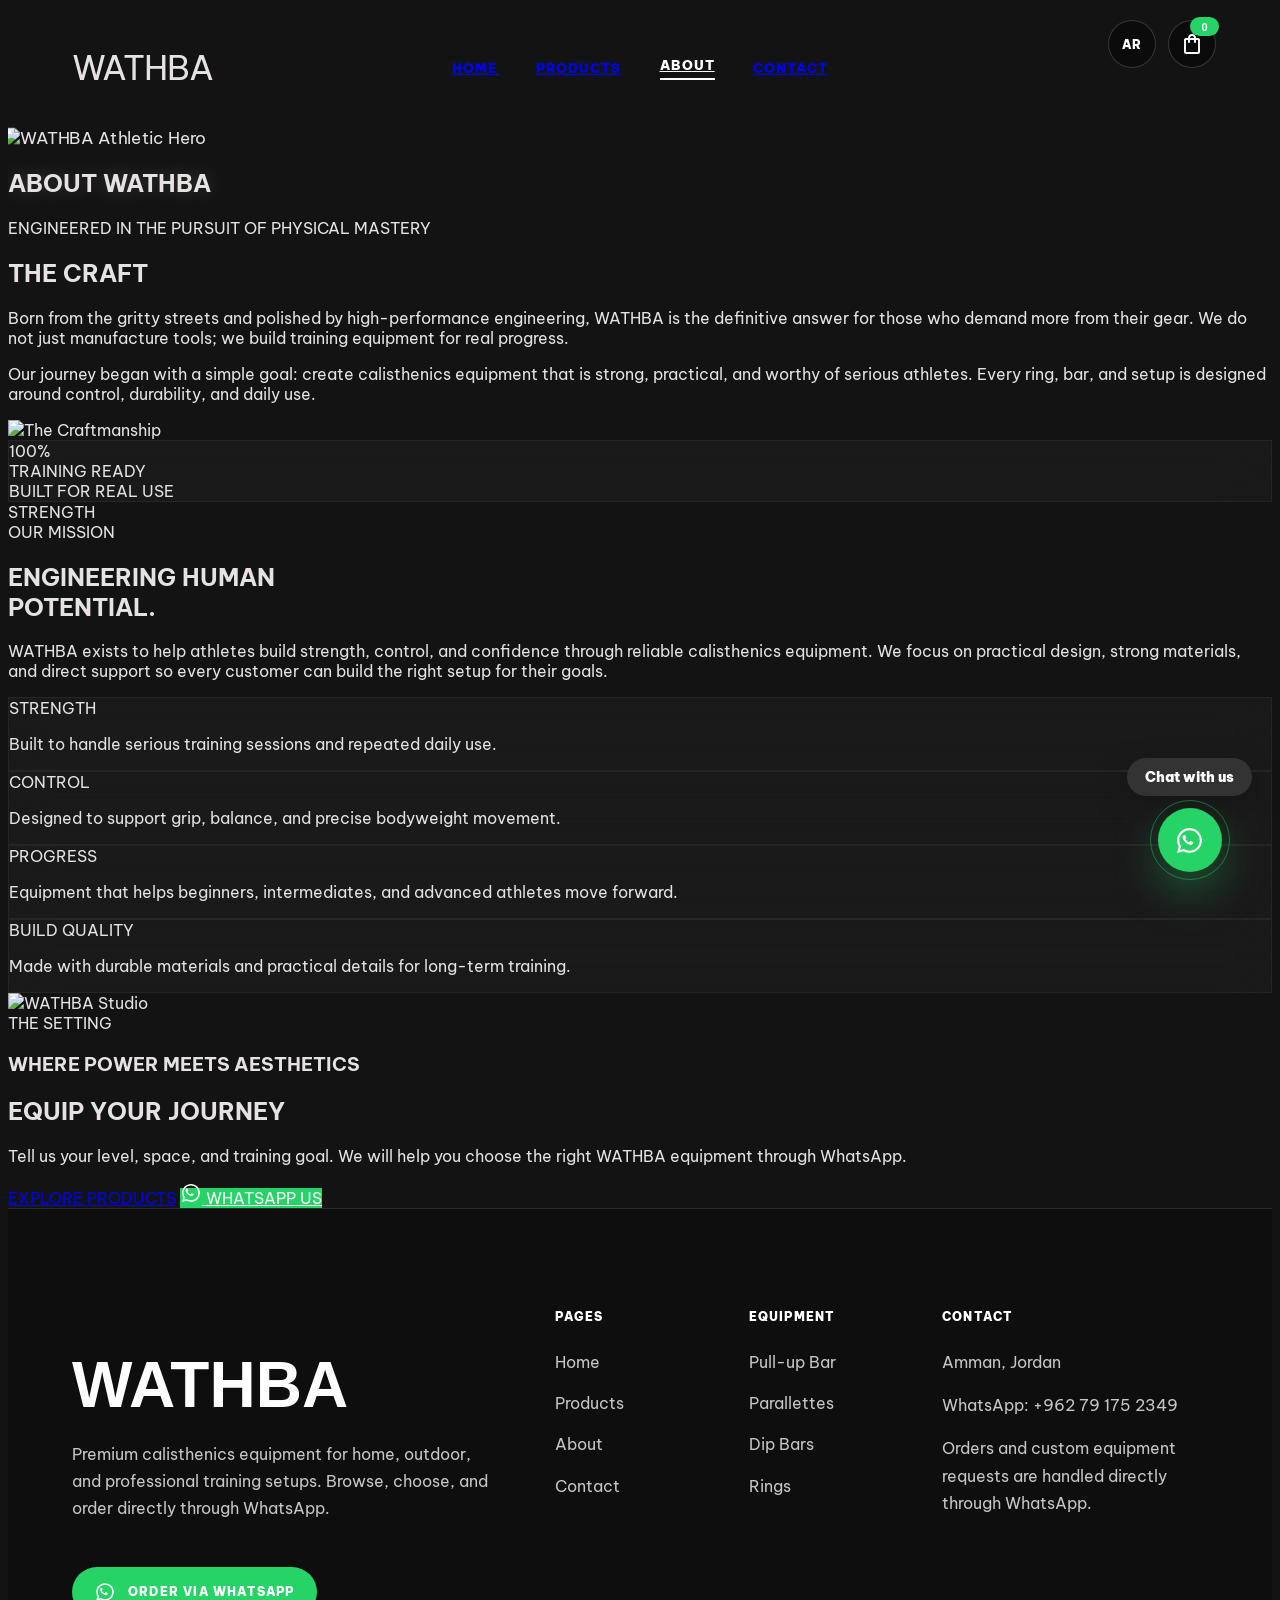
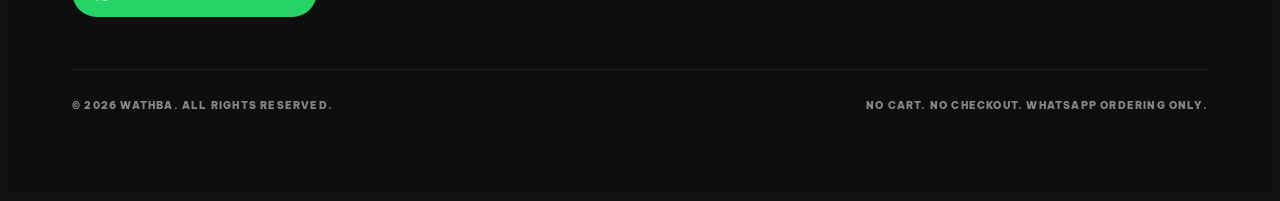
==== commit fb939bb2: "اضافة سبة للموقع" ====
--- a/about.html
+++ b/about.html
@@ -170,7 +170,7 @@
     <!-- Section 1: Hero -->
     <section class="relative h-screen flex items-center justify-center overflow-hidden">
       <div class="absolute inset-0 z-0">
-        <img alt="WATHBA Athletic Hero" class="w-full h-full object-cover grayscale opacity-60 scale-105"
+        <img alt="WATHBA Athletic Hero" class="w-full h-full object-cover opacity-90 scale-105"
           data-alt="A high-contrast cinematic photograph of a muscular athlete's hands gripping professional wooden calisthenics rings. The lighting is dramatic and moody, focusing on the tension in the forearms and the texture of the premium wood. The background is a dark, minimalist professional studio with deep shadows and soft highlights, reflecting a luxury sports-tech aesthetic with a monochromatic palette."
           src="https://lh3.googleusercontent.com/aida-public/[base64]" />
         <div class="absolute inset-0 bg-gradient-to-b from-transparent via-background/40 to-background"></div>
@@ -272,7 +272,7 @@
     <!-- Section 5: Visual Showcase -->
     <section class="relative py-20 px-4 md:px-0 reveal">
       <div class="w-full aspect-[21/9] overflow-hidden">
-        <img alt="WATHBA Studio" class="w-full h-full object-cover grayscale brightness-50"
+        <img alt="WATHBA Studio" class="w-full h-full object-cover brightness-90"
           data-alt="A wide-angle editorial shot of a luxury minimalist home gym featuring WATHBA equipment. The space is constructed from raw concrete and dark wood, with floor-to-ceiling windows showing a moody cityscape at dusk. The equipment is perfectly arranged, caught in soft top-down spotlighting that creates deep shadows. The overall vibe is high-fashion, athletic, and extremely premium."
           src="https://lh3.googleusercontent.com/aida-public/[base64]" />
         <div class="absolute inset-0 flex items-center justify-center">
@@ -375,10 +375,10 @@
         },
 
         ar: {
-          heroTitle: "عن WATHBA",
+          heroTitle: "ABOUT WATHBA",
           heroSubtitle: "مصممة لمن يسعى للقوة والتحكم والتطور",
 
-          craftTitle: "الفكرة والصناعة",
+          craftTitle: "THE CRAFT",
           craftText1:
             "بدأت WATHBA من فكرة بسيطة: معدات كاليسثنكس قوية وعملية وتليق باللاعب الجاد. نحن لا نبيع أدوات فقط، بل نساعدك تبني مساحة تدريب تخدم هدفك وتطورك.",
           craftText2:
@@ -388,7 +388,7 @@
           statLabel: "مصممة للاستخدام الحقيقي",
 
           missionMini: "مهمتنا",
-          missionTitle: "نصنع أدوات<br />تخدم قوتك.",
+          missionTitle: "ENGINEERING HUMAN <br /> POTENTIAL.",
           missionText:
             "هدف WATHBA هو مساعدة الرياضيين على بناء القوة، التحكم، والثقة من خلال معدات كاليسثنكس موثوقة. نركز على التصميم العملي، الخامات القوية، والدعم المباشر حتى يختار كل شخص التجهيز المناسب لهدفه.",
 
@@ -402,9 +402,9 @@
           value4Text: "خامات قوية وتفاصيل عملية لتدريب طويل المدى.",
 
           showcaseMini: "المساحة",
-          showcaseTitle: "حين تلتقي القوة مع الجمال",
-
-          ctaTitle: "ابدأ رحلتك",
+          showcaseTitle: "WHERE POWER MEETS AESTHETICS",
+
+          ctaTitle: "EQUIP YOUR JOURNEY",
           ctaText:
             "احكِ لنا مستواك، المساحة المتوفرة، وهدفك التدريبي. نساعدك تختار معدات WATHBA المناسبة عبر واتساب.",
           explore: "تصفح المنتجات",
--- a/assets/css/shared-ui.css
+++ b/assets/css/shared-ui.css
@@ -1,3 +1,14 @@
+html,
+body {
+  background: #131313 !important;
+  color: #e5e2e1 !important;
+}
+
+html.dark,
+html.dark body {
+  background: #131313 !important;
+}
+
 /* =========================
    WATHBA Shared UI
    Mobile First / WhatsApp Only
@@ -712,4 +723,378 @@
   body:not(:has(#home)) main.pt-32 {
     padding-top: 110px !important;
   }
+}
+
+/* =========================
+   WATHBA NAVBAR ALIGNMENT FIX
+   يخلي النافبار ثابت بنفس المكان بكل الصفحات
+========================= */
+
+@media (min-width: 1025px) {
+
+  nav.fixed>div,
+  header.fixed>div,
+  header.fixed>nav {
+    position: relative !important;
+  }
+
+  nav.fixed .hidden.md\:flex,
+  header.fixed .hidden.md\:flex,
+  nav.fixed .hidden.md\:flex.items-center,
+  header.fixed .hidden.md\:flex.items-center {
+    position: absolute !important;
+    left: 50% !important;
+    transform: translateX(-50%) !important;
+    display: flex !important;
+    align-items: center !important;
+    justify-content: center !important;
+    gap: 32px !important;
+    margin: 0 !important;
+    padding: 0 !important;
+    white-space: nowrap !important;
+  }
+
+  nav.fixed a,
+  header.fixed a {
+    white-space: nowrap !important;
+  }
+
+  nav.fixed .font-headline-md,
+  header.fixed .font-headline-md {
+    flex: 0 0 auto !important;
+  }
+}
+
+/* WATHBA NAV + ARABIC + CART FIX */
+
+@media (min-width: 1025px) {
+
+  nav.fixed,
+  header.fixed {
+    min-height: 88px !important;
+  }
+
+  nav.fixed>div,
+  header.fixed>div,
+  header.fixed>nav {
+    min-height: 88px !important;
+    padding-top: 16px !important;
+    padding-bottom: 16px !important;
+    padding-left: 64px !important;
+    padding-right: 190px !important;
+    display: flex !important;
+    align-items: center !important;
+  }
+
+  nav.fixed .hidden.md\:flex,
+  header.fixed .hidden.md\:flex,
+  nav.fixed .hidden.md\:flex.items-center,
+  header.fixed .hidden.md\:flex.items-center,
+  nav.fixed .hidden.md\:flex.gap-8,
+  header.fixed .hidden.md\:flex.gap-8 {
+    position: absolute !important;
+    left: 50% !important;
+    transform: translateX(-50%) !important;
+    display: flex !important;
+    align-items: center !important;
+    justify-content: center !important;
+    gap: 38px !important;
+    margin: 0 !important;
+    padding: 0 !important;
+    white-space: nowrap !important;
+  }
+
+  nav.fixed .hidden.md\:flex a,
+  header.fixed .hidden.md\:flex a,
+  nav.fixed a.font-label-caps,
+  header.fixed a.font-label-caps {
+    font-family: "Be Vietnam Pro", sans-serif !important;
+    font-size: 13px !important;
+    line-height: 18px !important;
+    letter-spacing: 0.08em !important;
+    font-weight: 900 !important;
+    text-transform: none !important;
+  }
+
+  html[data-wathba-lang="en"] nav.fixed .hidden.md\:flex a,
+  html[data-wathba-lang="en"] header.fixed .hidden.md\:flex a {
+    text-transform: uppercase !important;
+  }
+
+  nav.fixed .font-headline-md,
+  header.fixed .font-headline-md,
+  .wathba-logo {
+    font-size: 34px !important;
+    line-height: 1 !important;
+    letter-spacing: -0.03em !important;
+  }
+
+  .wathba-top-tools {
+    top: 20px !important;
+    right: 64px !important;
+  }
+}
+
+html[data-wathba-lang="ar"] .font-body-md,
+html[data-wathba-lang="ar"] .text-body-md,
+html[data-wathba-lang="ar"] p.font-body-md,
+html[data-wathba-lang="ar"] .desc {
+  font-size: 18px !important;
+  line-height: 1.9 !important;
+}
+
+html[data-wathba-lang="ar"] .font-body-lg,
+html[data-wathba-lang="ar"] .text-body-lg,
+html[data-wathba-lang="ar"] p.font-body-lg {
+  font-size: 20px !important;
+  line-height: 2 !important;
+}
+
+html[data-wathba-lang="ar"] .font-label-caps,
+html[data-wathba-lang="ar"] .text-label-caps,
+html[data-wathba-lang="ar"] button.font-label-caps,
+html[data-wathba-lang="ar"] a.font-label-caps,
+html[data-wathba-lang="ar"] nav.fixed a,
+html[data-wathba-lang="ar"] header.fixed a {
+  font-size: 14px !important;
+  line-height: 1.7 !important;
+  letter-spacing: 0 !important;
+  font-weight: 900 !important;
+}
+
+.home-product-card .home-product-overlay {
+  opacity: 0;
+  transition: opacity 0.3s ease;
+}
+
+.home-product-card:hover .home-product-overlay {
+  opacity: 1;
+}
+
+.home-product-fallback::after {
+  content: "WATHBA";
+  position: absolute;
+  inset: 0;
+  display: grid;
+  place-items: center;
+  font-family: "Anton", sans-serif;
+  font-size: clamp(42px, 7vw, 86px);
+  letter-spacing: 0.08em;
+  color: rgba(255, 255, 255, 0.2);
+}
+
+.home-wa-svg {
+  width: 20px;
+  height: 20px;
+  fill: currentColor;
+}
+
+.wathba-cart-toggle {
+  position: relative;
+  width: 48px;
+  min-width: 48px;
+  height: 48px;
+  border-radius: 999px;
+  border: 1px solid rgba(255, 255, 255, 0.18);
+  background: rgba(10, 10, 10, 0.78);
+  color: #ffffff;
+  display: inline-flex;
+  align-items: center;
+  justify-content: center;
+  cursor: pointer;
+}
+
+.wathba-cart-count {
+  position: absolute;
+  top: -4px;
+  right: -4px;
+  min-width: 19px;
+  height: 19px;
+  padding: 0 5px;
+  border-radius: 999px;
+  background: #25d366;
+  color: #ffffff;
+  font-size: 11px;
+  font-weight: 900;
+  display: inline-flex;
+  align-items: center;
+  justify-content: center;
+}
+
+.wathba-cart-drawer {
+  position: fixed;
+  inset: 0;
+  z-index: 1000000;
+  pointer-events: none;
+}
+
+.wathba-cart-drawer.open {
+  pointer-events: auto;
+}
+
+.wathba-cart-backdrop {
+  position: absolute;
+  inset: 0;
+  background: rgba(0, 0, 0, 0.62);
+}
+
+.wathba-cart-panel {
+  position: absolute;
+  top: 0;
+  right: 0;
+  width: min(440px, 100%);
+  height: 100%;
+  background: #0b0b0b;
+  color: #ffffff;
+  border-left: 1px solid rgba(255, 255, 255, 0.12);
+  transform: translateX(105%);
+  transition: 0.3s ease;
+  display: flex;
+  flex-direction: column;
+}
+
+.wathba-cart-drawer.open .wathba-cart-panel {
+  transform: translateX(0);
+}
+
+.wathba-cart-header,
+.wathba-cart-footer {
+  padding: 22px;
+  border-bottom: 1px solid rgba(255, 255, 255, 0.1);
+}
+
+.wathba-cart-footer {
+  border-bottom: 0;
+  border-top: 1px solid rgba(255, 255, 255, 0.1);
+}
+
+.wathba-cart-body {
+  flex: 1;
+  overflow-y: auto;
+  padding: 18px;
+  display: grid;
+  gap: 12px;
+  align-content: start;
+}
+
+.wathba-cart-item {
+  border: 1px solid rgba(255, 255, 255, 0.12);
+  background: #141414;
+  border-radius: 18px;
+  padding: 16px;
+}
+
+.wathba-cart-item h4 {
+  margin: 0 0 6px;
+  font-size: 18px;
+  font-weight: 900;
+}
+
+.wathba-cart-item p {
+  margin: 0 0 8px;
+  color: #c4c7c8;
+  font-size: 13px;
+}
+
+.wathba-cart-controls {
+  display: flex;
+  gap: 8px;
+  align-items: center;
+  margin-top: 12px;
+}
+
+.wathba-cart-controls button,
+.wathba-cart-close,
+.wathba-cart-clear {
+  border: 1px solid rgba(255, 255, 255, 0.14);
+  background: #161616;
+  color: #ffffff;
+  border-radius: 999px;
+  padding: 8px 12px;
+  cursor: pointer;
+}
+
+.wathba-cart-footer textarea {
+  width: 100%;
+  border: 1px solid rgba(255, 255, 255, 0.14);
+  background: #141414;
+  color: #ffffff;
+  border-radius: 14px;
+  padding: 12px 14px;
+  resize: vertical;
+  margin-top: 10px;
+}
+
+.wathba-cart-order {
+  width: 100%;
+  margin-top: 14px;
+  min-height: 54px;
+  border: 0;
+  border-radius: 999px;
+  background: #25d366;
+  color: #ffffff;
+  font-weight: 900;
+  cursor: pointer;
+}
+
+.wathba-cart-empty {
+  border: 1px dashed rgba(255, 255, 255, 0.18);
+  border-radius: 18px;
+  padding: 28px;
+  color: #c4c7c8;
+  text-align: center;
+}
+
+@media (max-width: 1024px) {
+
+  .wathba-lang-btn,
+  .wathba-menu-toggle,
+  .wathba-cart-toggle {
+    width: 42px !important;
+    min-width: 42px !important;
+    height: 42px !important;
+  }
+
+  nav>div,
+  header>nav,
+  header>div {
+    padding-right: 158px !important;
+  }
+
+  .home-product-actions,
+  .product-card-bottom {
+    flex-direction: column !important;
+    align-items: stretch !important;
+  }
+
+  .home-product-actions>div,
+  .product-card-actions {
+    width: 100% !important;
+    flex-direction: column !important;
+    align-items: stretch !important;
+  }
+
+  .home-product-actions a,
+  .home-product-actions button,
+  .product-card-actions a,
+  .product-card-actions button {
+    width: 100% !important;
+  }
+}
+
+/* FIX: remove cart page dimming */
+.wathba-cart-drawer {
+  opacity: 0 !important;
+  visibility: hidden !important;
+  pointer-events: none !important;
+}
+
+.wathba-cart-drawer.open {
+  opacity: 1 !important;
+  visibility: visible !important;
+  pointer-events: auto !important;
+}
+
+.wathba-cart-backdrop {
+  background: transparent !important;
 }
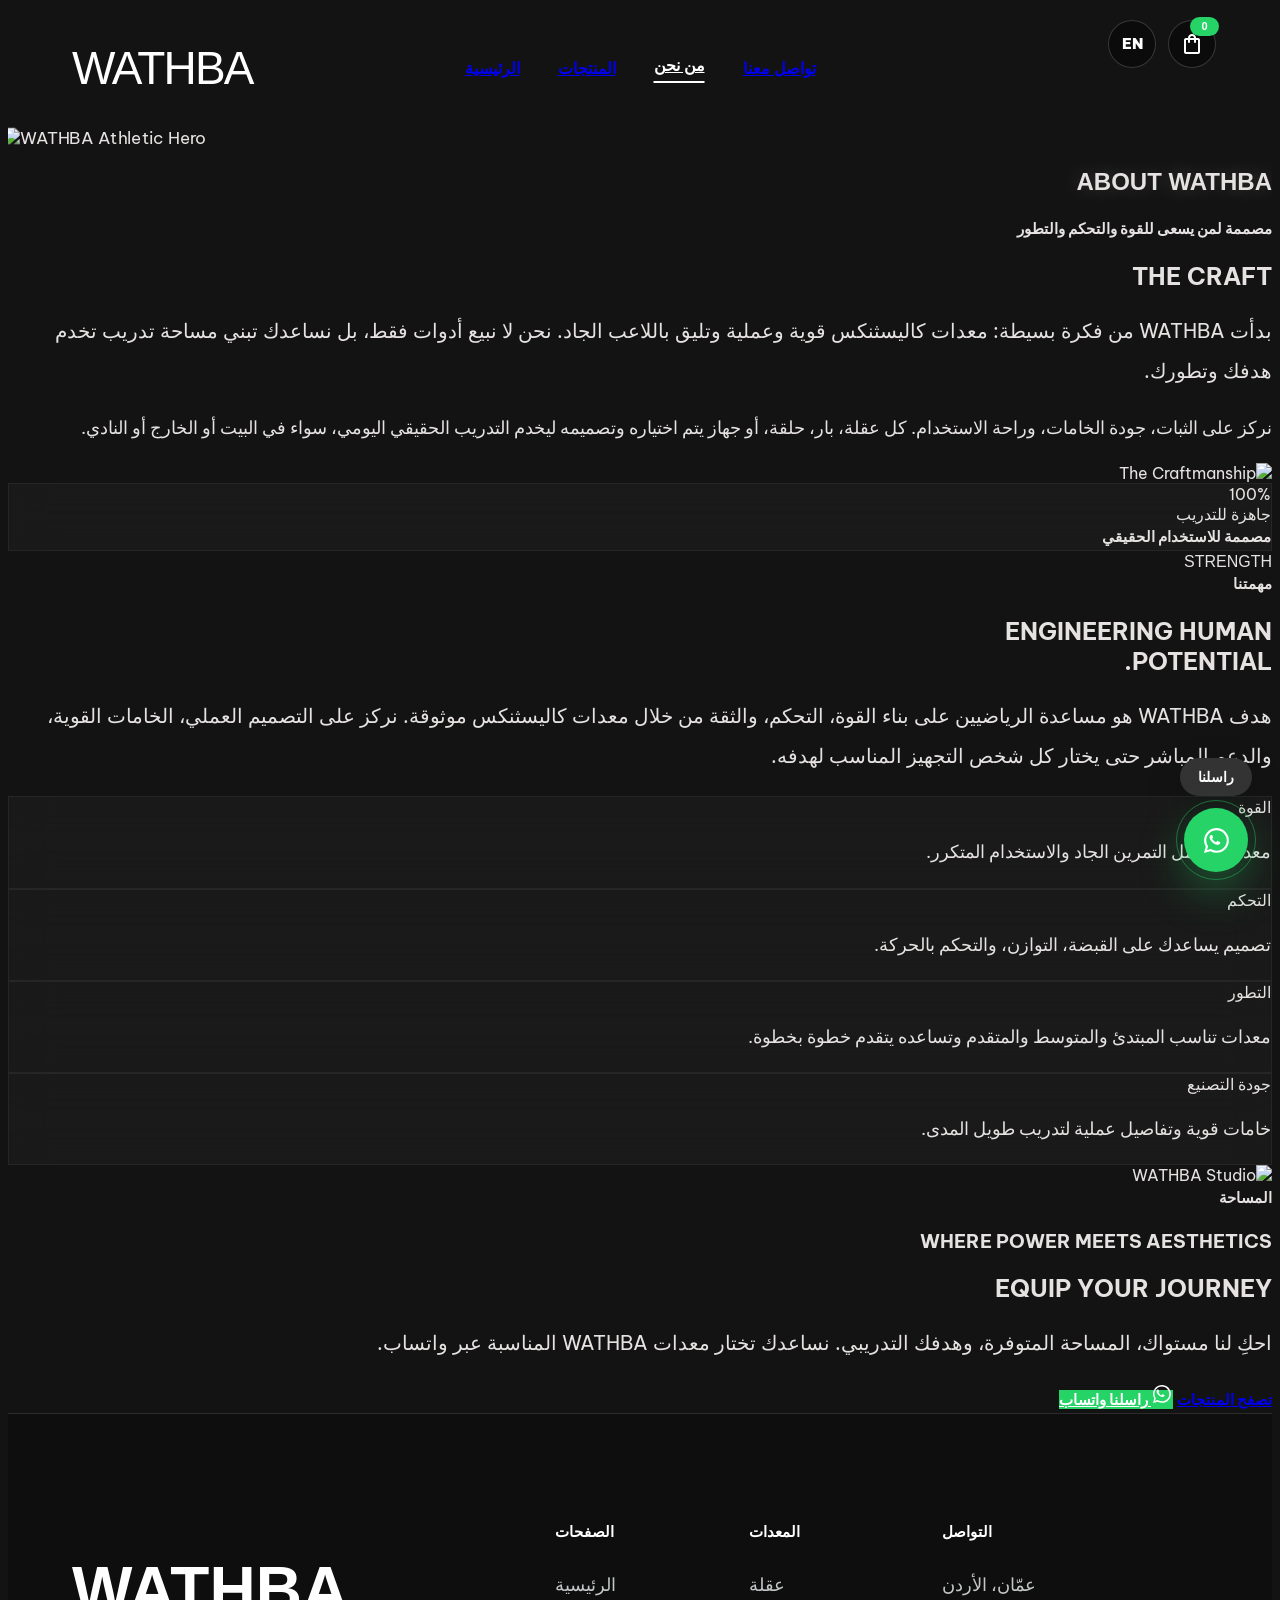
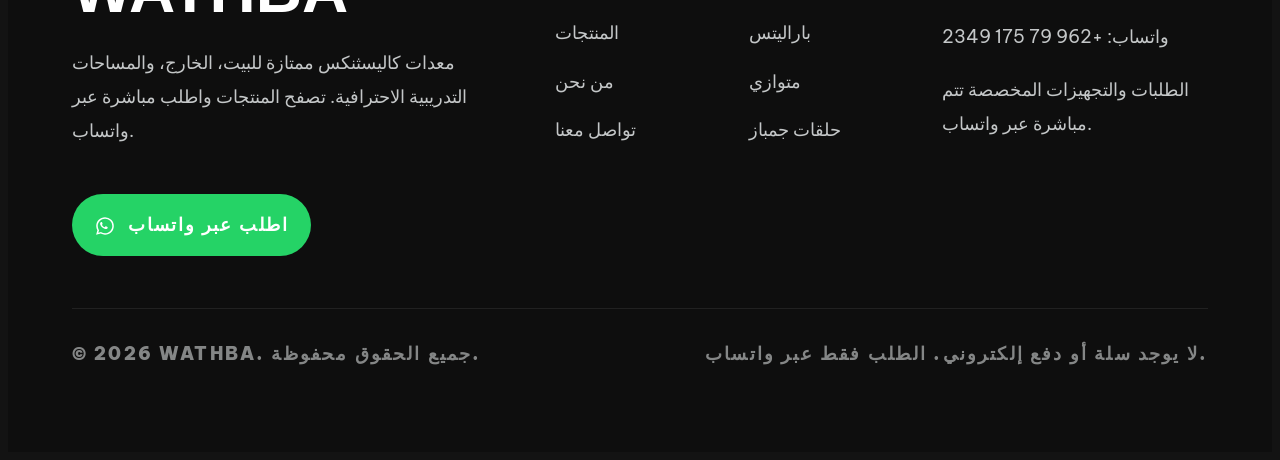
==== commit 321246a8: "تعديلات السلة 3" ====
--- a/about.html
+++ b/about.html
@@ -6,6 +6,14 @@
   <meta charset="utf-8" />
   <meta content="width=device-width, initial-scale=1.0" name="viewport" />
   <title>About WATHBA | Elite Calisthenics Engineering</title>
+  <script>
+    (function () {
+      var lang = localStorage.getItem("wathbaLang") || "ar";
+      document.documentElement.lang = lang;
+      document.documentElement.dataset.wathbaLang = lang;
+      document.documentElement.classList.add("wathba-ui-loading");
+    })();
+  </script>
   <script src="https://cdn.tailwindcss.com?plugins=forms,container-queries"></script>
   <link href="https://fonts.googleapis.com" rel="preconnect" />
   <link crossorigin="" href="https://fonts.gstatic.com" rel="preconnect" />
--- a/assets/css/shared-ui.css
+++ b/assets/css/shared-ui.css
@@ -933,9 +933,8 @@
 }
 
 .wathba-cart-backdrop {
-  position: absolute;
-  inset: 0;
-  background: rgba(0, 0, 0, 0.62);
+  display: none !important;
+  background: transparent !important;
 }
 
 .wathba-cart-panel {
@@ -1097,4 +1096,246 @@
 
 .wathba-cart-backdrop {
   background: transparent !important;
+}
+
+/* Cart feedback animation */
+
+.wathba-cart-toggle {
+  overflow: visible !important;
+}
+
+.wathba-cart-bump {
+  animation: wathbaCartBump 0.55s ease both;
+}
+
+.wathba-cart-count-pop {
+  animation: wathbaCartCountPop 0.55s ease both;
+}
+
+.wathba-cart-added-bubble {
+  position: fixed;
+  z-index: 1000002;
+  transform: translateX(-50%);
+  background: #25d366;
+  color: #ffffff;
+  border-radius: 999px;
+  padding: 8px 13px;
+  font-family: "Be Vietnam Pro", sans-serif;
+  font-size: 12px;
+  font-weight: 900;
+  white-space: nowrap;
+  pointer-events: none;
+  box-shadow: 0 14px 35px rgba(37, 211, 102, 0.28);
+  animation: wathbaCartBubble 1.05s ease both;
+}
+
+@keyframes wathbaCartBump {
+  0% {
+    transform: scale(1);
+  }
+
+  35% {
+    transform: scale(1.15);
+  }
+
+  100% {
+    transform: scale(1);
+  }
+}
+
+@keyframes wathbaCartCountPop {
+  0% {
+    transform: scale(1);
+  }
+
+  35% {
+    transform: scale(1.45);
+  }
+
+  100% {
+    transform: scale(1);
+  }
+}
+
+@keyframes wathbaCartBubble {
+  0% {
+    opacity: 0;
+    transform: translateX(-50%) translateY(8px) scale(0.9);
+  }
+
+  18% {
+    opacity: 1;
+    transform: translateX(-50%) translateY(0) scale(1);
+  }
+
+  75% {
+    opacity: 1;
+    transform: translateX(-50%) translateY(-6px) scale(1);
+  }
+
+  100% {
+    opacity: 0;
+    transform: translateX(-50%) translateY(-16px) scale(0.96);
+  }
+}
+
+/* Clear cart close button */
+
+.wathba-cart-header {
+  display: flex !important;
+  justify-content: space-between !important;
+  align-items: flex-start !important;
+  gap: 16px !important;
+}
+
+.wathba-cart-close {
+  width: 42px !important;
+  height: 42px !important;
+  min-width: 42px !important;
+  padding: 0 !important;
+  border-radius: 999px !important;
+  font-size: 28px !important;
+  line-height: 1 !important;
+  display: inline-flex !important;
+  align-items: center !important;
+  justify-content: center !important;
+}
+
+/* =========================
+   WATHBA FINAL NAV + ARABIC FIX
+========================= */
+
+/* يمنع لمحة Home / Products قبل ما تتحول عربي */
+html.wathba-ui-loading[data-wathba-lang="ar"] nav.fixed .hidden.md\:flex a,
+html.wathba-ui-loading[data-wathba-lang="ar"] header.fixed .hidden.md\:flex a,
+html.wathba-ui-loading[data-wathba-lang="ar"] .wathba-mobile-menu a {
+  opacity: 0 !important;
+}
+
+/* يخلي ظهور النافبار ناعم بعد الترجمة */
+nav.fixed .hidden.md\:flex a,
+header.fixed .hidden.md\:flex a,
+.wathba-mobile-menu a {
+  transition: opacity 0.18s ease, color 0.2s ease, border-color 0.2s ease !important;
+}
+
+/* تثبيت وتكبير اللوغو بكل الصفحات خصوصًا الرئيسية */
+nav.fixed .wathba-logo,
+header.fixed .wathba-logo,
+nav.fixed a.font-headline-md,
+header.fixed a.font-headline-md,
+nav.fixed .font-headline-md,
+header.fixed .font-headline-md {
+  font-family: "Anton", sans-serif !important;
+  font-size: 46px !important;
+  line-height: 1 !important;
+  letter-spacing: -0.04em !important;
+  color: #ffffff !important;
+  text-transform: uppercase !important;
+  white-space: nowrap !important;
+  opacity: 1 !important;
+}
+
+/* حجم روابط النافبار عربي */
+html[data-wathba-lang="ar"] nav.fixed .hidden.md\:flex a,
+html[data-wathba-lang="ar"] header.fixed .hidden.md\:flex a {
+  font-size: 16px !important;
+  line-height: 24px !important;
+  letter-spacing: 0 !important;
+  font-weight: 900 !important;
+}
+
+/* حجم روابط النافبار إنجليزي */
+html[data-wathba-lang="en"] nav.fixed .hidden.md\:flex a,
+html[data-wathba-lang="en"] header.fixed .hidden.md\:flex a {
+  font-size: 13px !important;
+  line-height: 18px !important;
+  letter-spacing: 0.08em !important;
+  text-transform: uppercase !important;
+}
+
+/* تكبير العربي في أغلب المشروع بدون تخريب عناوين WATHBA الإنجليزية الكبيرة */
+html[data-wathba-lang="ar"] p,
+html[data-wathba-lang="ar"] li,
+html[data-wathba-lang="ar"] label,
+html[data-wathba-lang="ar"] input,
+html[data-wathba-lang="ar"] textarea,
+html[data-wathba-lang="ar"] select,
+html[data-wathba-lang="ar"] button,
+html[data-wathba-lang="ar"] a,
+html[data-wathba-lang="ar"] .font-body-md,
+html[data-wathba-lang="ar"] .font-body-lg,
+html[data-wathba-lang="ar"] .text-body-md,
+html[data-wathba-lang="ar"] .text-body-lg,
+html[data-wathba-lang="ar"] .text-on-surface-variant,
+html[data-wathba-lang="ar"] .product-card p,
+html[data-wathba-lang="ar"] .home-product-card p,
+html[data-wathba-lang="ar"] .wathba-footer-text,
+html[data-wathba-lang="ar"] .wathba-footer-list a,
+html[data-wathba-lang="ar"] .wathba-footer-contact p {
+  font-size: 18px !important;
+  line-height: 1.9 !important;
+}
+
+/* النصوص الصغيرة جدًا مثل التصنيف، الفلاتر، الأزرار */
+html[data-wathba-lang="ar"] .font-label-caps,
+html[data-wathba-lang="ar"] .text-label-caps,
+html[data-wathba-lang="ar"] .category,
+html[data-wathba-lang="ar"] .product-card span,
+html[data-wathba-lang="ar"] .home-product-card span,
+html[data-wathba-lang="ar"] .wathba-footer-title,
+html[data-wathba-lang="ar"] .wathba-lang-btn,
+html[data-wathba-lang="ar"] .wathba-cart-added-bubble {
+  font-size: 15px !important;
+  line-height: 1.7 !important;
+  letter-spacing: 0 !important;
+  font-weight: 900 !important;
+}
+
+/* عناوين المنتجات بالعربي */
+html[data-wathba-lang="ar"] .product-card h3,
+html[data-wathba-lang="ar"] .home-product-card h3,
+html[data-wathba-lang="ar"] #productDetailsRoot h1,
+html[data-wathba-lang="ar"] #relatedProductsRoot h2 {
+  font-size: clamp(30px, 3.3vw, 46px) !important;
+  line-height: 1.15 !important;
+}
+
+/* لا تكبّر عناوين العرض الإنجليزية الكبيرة */
+html[data-wathba-lang="ar"] .font-display-hero,
+html[data-wathba-lang="ar"] .text-display-hero,
+html[data-wathba-lang="ar"] .hero-text-stroke {
+  font-family: "Anton", sans-serif !important;
+}
+
+/* موبايل */
+@media (max-width: 1024px) {
+
+  nav.fixed .wathba-logo,
+  header.fixed .wathba-logo,
+  nav.fixed a.font-headline-md,
+  header.fixed a.font-headline-md,
+  nav.fixed .font-headline-md,
+  header.fixed .font-headline-md {
+    font-size: 34px !important;
+  }
+
+  html[data-wathba-lang="ar"] .wathba-mobile-menu a {
+    font-size: 15px !important;
+    line-height: 1.7 !important;
+    letter-spacing: 0 !important;
+  }
+
+  html[data-wathba-lang="ar"] p,
+  html[data-wathba-lang="ar"] li,
+  html[data-wathba-lang="ar"] label,
+  html[data-wathba-lang="ar"] button,
+  html[data-wathba-lang="ar"] a,
+  html[data-wathba-lang="ar"] .font-body-md,
+  html[data-wathba-lang="ar"] .font-body-lg,
+  html[data-wathba-lang="ar"] .text-body-md,
+  html[data-wathba-lang="ar"] .text-body-lg {
+    font-size: 17px !important;
+    line-height: 1.9 !important;
+  }
 }
